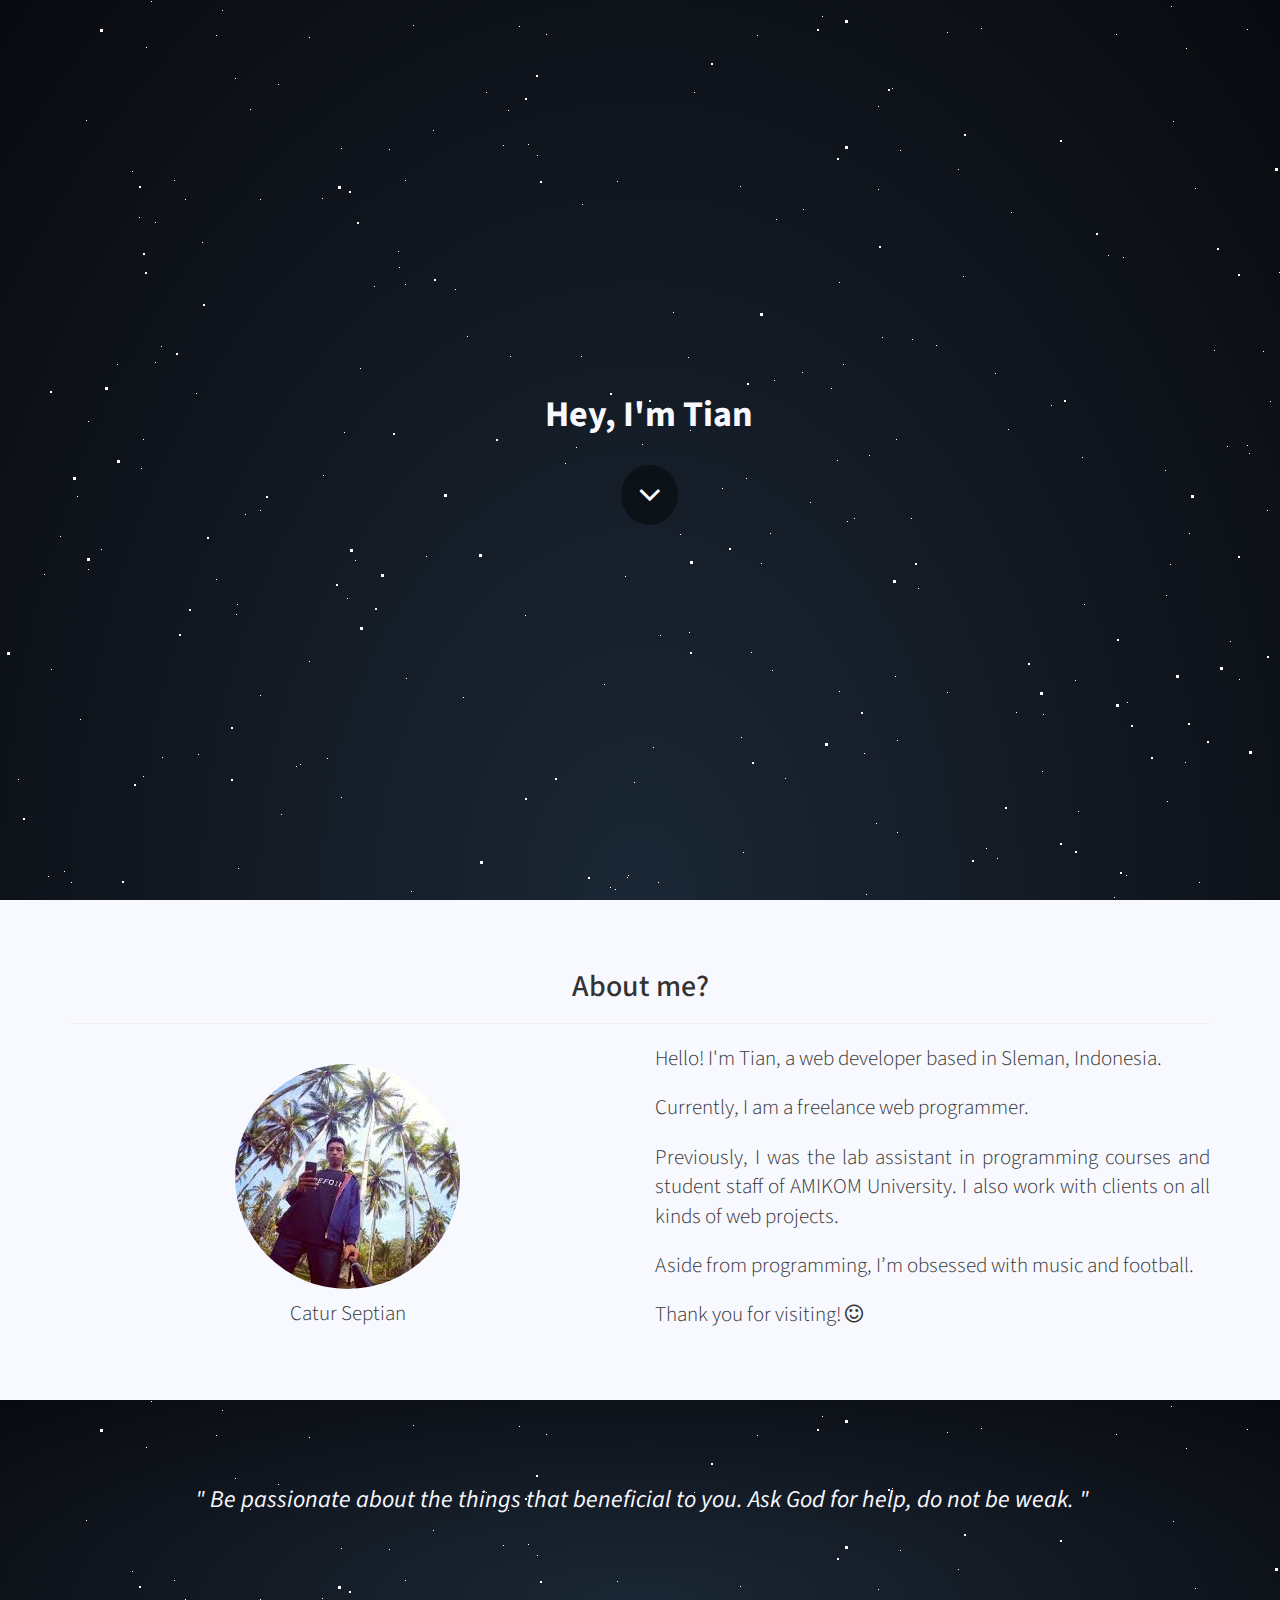
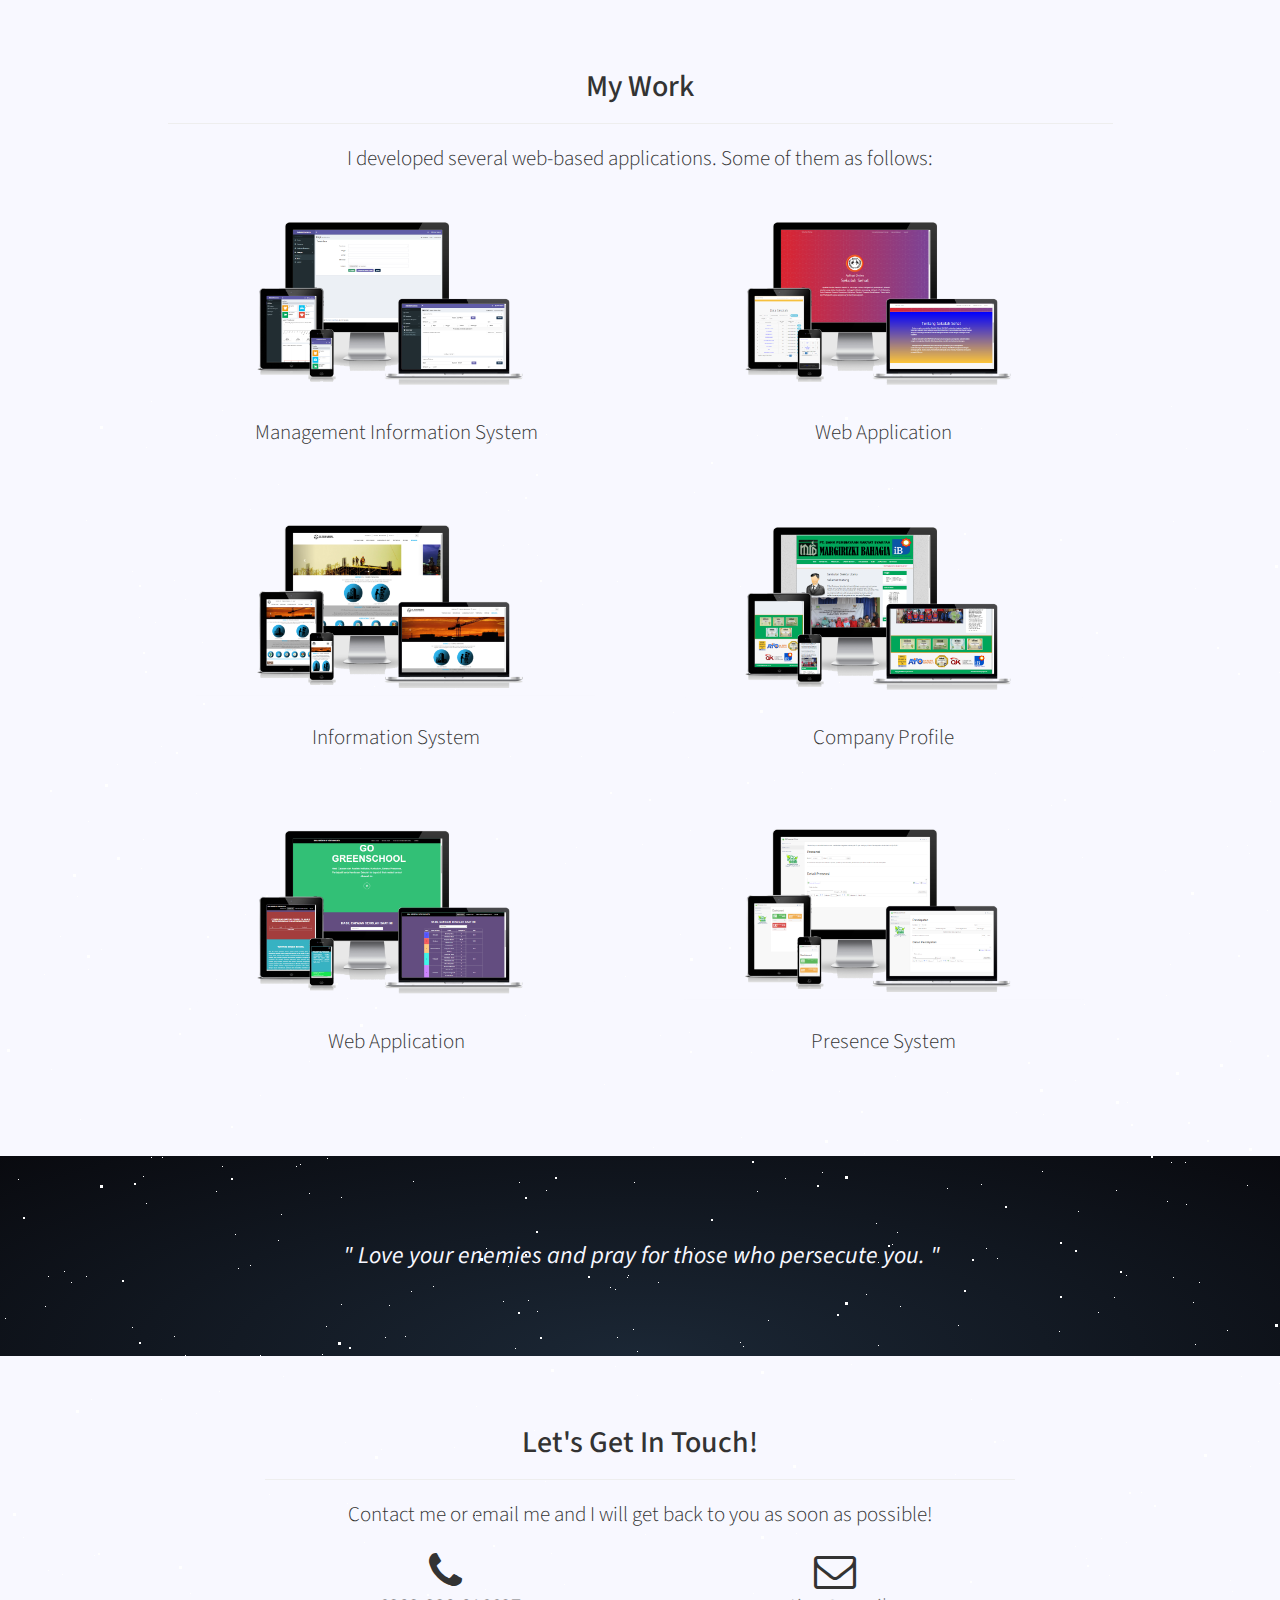
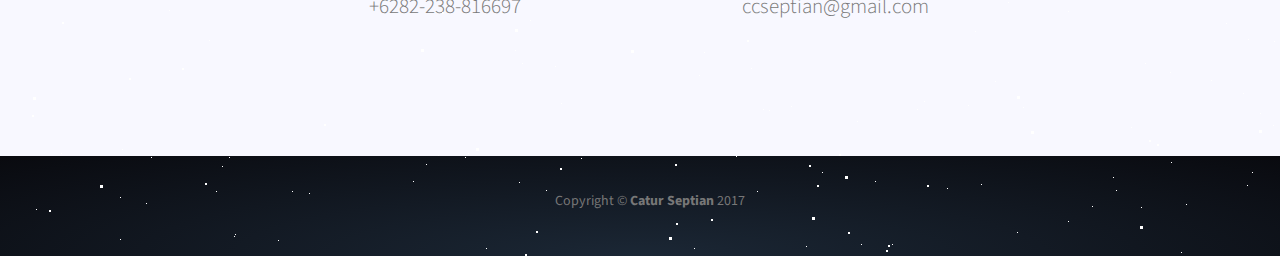
==== index.html @ cc441525 "add some style" ====
<!DOCTYPE html>
<html lang="en">
<head>
    <meta charset="utf-8">
    <meta http-equiv="X-UA-Compatible" content="IE=edge">
    <meta name="viewport" content="width=device-width, initial-scale=1">
    <meta name="description" content="Catur Septian Web Portfolio">
    <meta name="author" content="ccseptian@gmail.com">
    <title>Catur Septian</title>
    <link rel="shortcut icon" type="image/x-icon" href="favicon.ico">
    <!-- Bootstrap Core CSS -->
    <link href="css/bootstrap.min.css" rel="stylesheet">
    <!-- Custom CSS -->
    <link href="css/galaxy.css" rel="stylesheet">
    <link href="css/animate.css" rel="stylesheet">
    <link href="css/image.css" rel="stylesheet">
    <link href="css/portfolio.css" rel="stylesheet">
    <!-- Custom Fonts -->
    <link href="font-awesome/css/font-awesome.min.css" rel="stylesheet" type="text/css">
    <link href="https://fonts.googleapis.com/css?family=Source+Sans+Pro:300,400,700,300italic,400italic,700italic"
          rel="stylesheet" type="text/css">
    <!-- HTML5 Shim and Respond.js IE8 support of HTML5 elements and media queries -->
    <!-- WARNING: Respond.js doesn't work if you view the page via file:// -->
    <!--[if lt IE 9]>
    <script src="https://oss.maxcdn.com/libs/html5shiv/3.7.0/html5shiv.js"></script>
    <script src="https://oss.maxcdn.com/libs/respond.js/1.4.2/respond.min.js"></script>
    <![endif]-->
    <!-- add some styles -->
    <style>
        a:hover {
            color: ghostwhite;
            background-color: darkgray;
            padding: 0 6px;
            border-radius: 5px;
        }
    </style>
</head>
<body>
<!-- Navigation -->
<a id="menu-toggle" href="#" class="btn btn-dark btn-lg toggle"><i class="fa fa-bars"></i></a>
<nav id="sidebar-wrapper">
    <ul class="sidebar-nav">
        <a id="menu-close" href="#" class="btn btn-light btn-lg pull-right toggle"><i class="fa fa-times"></i></a>
        <li class="sidebar-brand">
            <a href="#top" onclick=$("#menu-close").click();>Catur Septian</a>
        </li>
        <li>
            <a href="#top" onclick=$("#menu-close").click();>Home</a>
        </li>
        <li>
            <a href="#about" onclick=$("#menu-close").click();>About</a>
        </li>
        <li>
            <a href="#portfolio" onclick=$("#menu-close").click();>Portfolio</a>
        </li>
        <li>
            <a href="#contact" onclick=$("#menu-close").click();>Contact</a>
        </li>
    </ul>
</nav>

<!-- Header -->
<header id="top" class="header spaces">
    <div class="stars1"></div>
    <div class="stars2"></div>
    <div class="stars3"></div>
    <div class="text-vertical-center animated slideInUp">
        <h1 class="animated pulse infinite"><strong>Hey, I'm Tian</strong></h1>
        <br>
        <a href="#about" class="btn btn-dark btn-lg btn-circle animated pulse infinite"><i
                class="fa fa-2x fa-angle-down"></i></a>
    </div>
</header>

<!-- About -->
<section id="about" class="about">
    <div class="container">
        <div class="row">
            <div class="col-lg-12 text-center">
                <h2>About me?</h2>
                <hr/>
            </div>
        </div>
        <div class="row">
            <div class="col-sm-6 text-center">
                <br>
                <img src="img/me.jpg" alt="me" class="img-circle img-responsive center-block">
                <h6 class="lead">Catur Septian</h6>
            </div>
            <div class="col-sm-6 text-justify">
                <p class="lead">Hello! I'm Tian, a web developer based in Sleman, Indonesia.</p>
                <p class="lead">
                    Currently, I am a freelance web programmer.
                </p>
                <p class="lead">
                    Previously, I was the lab assistant in programming courses and student staff of AMIKOM University.
                    I also work with clients on all kinds of web projects.
                </p>
                <p class="lead">
                    Aside from programming, I’m obsessed with music and football.
                </p>
                <p class="lead">
                    Thank you for visiting! <i class="fa fa-smile-o"></i>
                </p>
            </div>
        </div>
        <!-- /.row -->
    </div>
    <!-- /.container -->
</section>

<!-- Quote -->
<aside class="quote spaces">
    <div class="stars1"></div>
    <div class="stars2"></div>
    <div class="stars3"></div>
    <div class="text-vertical-center text-quote animated pulse infinite">
        <div class="container">
            <div class="row">
                <div class="col-md-12">
                    " Be passionate about the things that beneficial to you. Ask God for help, do not be weak. "
                </div>
            </div>
        </div>
    </div>
</aside>

<!-- Portfolio -->
<section id="portfolio" class="portfolio">
    <div class="container">
        <div class="row">
            <div class="col-lg-10 col-lg-offset-1 text-center">
                <h2>My Work</h2>
                <hr class="small">
                <p class="lead">I developed several web-based applications. Some of them as follows:</p>
                <div class="row">
                    <div class="col-sm-6 portfolio-item">
                        <a href="#portfolioModal" class="portfolio-link" data-toggle="modal"
                           data-title="Sistem Informasi Manajemen Angkutan Umum PT Kharisma Insan Mulia" data-image="sim.kharisma.png"
                           data-description="Sistem informasi manajemen data transaksi setoran sopir dan biaya operasional kendaraan pada perusahaan yang bergerak dalam bidang transportasi angkutan umum (angkot).">
                            <div class="caption">
                                <div class="caption-content">
                                    <i class="fa fa-search-plus fa-3x"></i>
                                </div>
                            </div>
                            <img src="img/sim.kharisma.png" class="img-responsive" alt="portfolio-1">
                        </a>
                        <p class="lead">Management Information System</p>
                    </div>
                    <div class="col-sm-6 portfolio-item">
                        <a href="#portfolioModal" class="portfolio-link" data-toggle="modal"
                           data-title="Web Aplikasi Sekolah Sehat" data-image="sekolahsehat.png"
                           data-description="Aplikasi Online Sekolah Sehat ini berfungsi untuk mengetahui pencapaian prestasi sekolah yang diukur berdasarkan berbagai indikator penunjang. Meliputi : Profil Sekolah, Data Kegiatan, Sarana Prasarana, Kebijakan Sekolah, Program Pembiasaan, Peran serta dan Partisipatif warga sekolah serta Kemitraan sekolah.">
                            <div class="caption">
                                <div class="caption-content">
                                    <i class="fa fa-search-plus fa-3x"></i>
                                </div>
                            </div>
                            <img src="img/sekolahsehat.png" class="img-responsive" alt="portfolio-2">
                        </a>
                        <p class="lead">Web Application</p>
                    </div>
                </div>
                <div class="row">
                    <div class="col-sm-6 portfolio-item">
                        <a href="#portfolioModal" class="portfolio-link" data-toggle="modal"
                           data-title="Sistem Informasi CV Tunas Harapan Magelang" data-image="tunasharapanmagelang.png"
                           data-description="Sistem informasi penjualan dan pengadaan barang serta proyek perusahaan">
                            <div class="caption">
                                <div class="caption-content">
                                    <i class="fa fa-search-plus fa-3x"></i>
                                </div>
                            </div>
                            <img src="img/tunasharapanmagelang.png" class="img-responsive" alt="portfolio-3">
                        </a>
                        <p class="lead">Information System</p>
                    </div>
                    <div class="col-sm-6 portfolio-item">
                        <a href="#portfolioModal" class="portfolio-link" data-toggle="modal"
                           data-title="Web Profil PT Bank Pembiayaan Rakyat Syariah Margirizki Bahagia" data-image="margirizki.png"
                           data-description="Website profil perusahaan bank">
                            <div class="caption">
                                <div class="caption-content">
                                    <i class="fa fa-search-plus fa-3x"></i>
                                </div>
                            </div>
                            <img src="img/margirizki.png" class="img-responsive" alt="portfolio-4">
                        </a>
                        <p class="lead">Company Profile</p>
                    </div>
                </div>
                <div class="row">
                    <div class="col-sm-6 portfolio-item">
                        <a href="#portfolioModal" class="portfolio-link" data-toggle="modal"
                           data-title="Aplikasi Go Green School" data-image="gogreenschool.png"
                           data-description="Aplikasi Go Green School berfungsi untuk mengetahui pencapaian prestasi sekolah yang diukur berdasarkan berbagai indikator penunjang berkaitan tentang sekolah adiwiyata. Meliputi : Profil Sekolah, Data Kegiatan, Sarana Prasarana, Kebijakan Sekolah, Program Pembiasaan, Peran serta dan Partisipatif warga sekolah serta Kemitraan sekolah.">
                            <div class="caption">
                                <div class="caption-content">
                                    <i class="fa fa-search-plus fa-3x"></i>
                                </div>
                            </div>
                            <img src="img/gogreenschool.png" class="img-responsive" alt="portfolio-3">
                        </a>
                        <p class="lead">Web Application</p>
                    </div>
                    <div class="col-sm-6 portfolio-item">
                        <a href="#portfolioModal" class="portfolio-link" data-toggle="modal"
                           data-title="Sistem Presensi" data-image="presensi.png"
                           data-description="">
                            <div class="caption">
                                <div class="caption-content">
                                    <i class="fa fa-search-plus fa-3x"></i>
                                </div>
                            </div>
                            <img src="img/presensi.png" class="img-responsive" alt="portfolio-4">
                        </a>
                        <p class="lead">Presence System</p>
                    </div>
                </div>
                <!-- /.row (nested) -->
            </div>
            <!-- /.col-lg-10 -->
        </div>
        <!-- /.row -->
    </div>
    <!-- /.container -->
</section>

<!-- Quote -->
<aside class="quote spaces">
    <div class="stars1"></div>
    <div class="stars2"></div>
    <div class="stars3"></div>
    <div class="text-vertical-center text-quote animated pulse infinite">
        <div class="container">
            <div class="row">
                <div class="col-md-12">
                    " Love your enemies and pray for those who persecute you. "
                </div>
            </div>
        </div>
    </div>
</aside>

<!-- Contact -->
<section id="contact" class="contact">
    <div class="container">
        <div class="row">
            <div class="col-lg-8 col-lg-offset-2 text-center">
                <h2 class="section-heading">Let's Get In Touch!</h2>
                <hr class="primary">
                <p class="lead">Contact me or email me and I will get back to you as soon as possible!</p>
            </div>
            <div class="col-lg-4 col-lg-offset-2 text-center">
                <i class="fa fa-phone fa-3x sr-contact"></i>
                <p class="lead text-muted">+6282-238-816697</p>
            </div>
            <div class="col-lg-4 text-center">
                <i class="fa fa-envelope-o fa-3x sr-contact"></i>
                <p class="lead"><a href="mailto:ccseptian@gmail.com" style="text-decoration: none;" class="text-muted">ccseptian@gmail.com</a>
                </p>
            </div>
        </div>
    </div>
</section>

<!-- Footer -->
<footer class="footer spaces">
    <div class="stars1"></div>
    <div class="stars2"></div>
    <div class="stars3"></div>
    <div class="text-vertical-center text-muted">
        <p>Copyright &copy; <b>Catur Septian</b> 2017</p>
    </div>
    <a id="to-top" href="#top" class="btn btn-dark btn-lg"><i class="fa fa-chevron-up fa-fw fa-1x"></i></a>
</footer>

<div class="portfolio-modal modal fade" id="portfolioModal" tabindex="-1" role="dialog" aria-hidden="true">
    <div class="modal-content">
        <div class="close-modal" data-dismiss="modal">
            <div class="lr">
                <div class="rl">
                </div>
            </div>
        </div>
        <div class="container">
            <div class="row">
                <div class="col-lg-8 col-lg-offset-2">
                    <div class="modal-body">
                        <h2 id="project-title"></h2>
                        <hr class="star-primary">
                        <img id="project-image" src="img/bg.jpg" class="img-responsive img-centered center-block"
                             alt="image">
                        <p id="project-description" class="text-justify"></p>
                        <button type="button" class="btn btn-default" data-dismiss="modal"><i class="fa fa-times"></i>
                            Close
                        </button>
                    </div>
                </div>
            </div>
        </div>
    </div>
</div>

<div class="hidden"><iframe src="https://www.youtube.com/embed/oJrsCNh5sIk?autoplay=1&amp;loop=1&amp;playlist=oJrsCNh5sIk" class="hidden"></iframe></div>

<!-- jQuery -->
<script src="js/jquery.js"></script>

<!-- Bootstrap Core JavaScript -->
<script src="js/bootstrap.min.js"></script>

<!-- Custom Theme JavaScript -->
<script>
    $('#portfolioModal').on('show.bs.modal', function (event) {
        var button = $(event.relatedTarget);
        var title = button.data('title');
        var image = button.data('image');
        var description = button.data('description');
        var modal = $(this);
        modal.find('#project-title').text(title);
        modal.find('#project-image').attr('src', 'img/' + image);
        modal.find('#project-description').text(description);
    });
    // Closes the sidebar menu
    $("#menu-close").click(function (e) {
        e.preventDefault();
        $("#sidebar-wrapper").toggleClass("active");
    });
    // Opens the sidebar menu
    $("#menu-toggle").click(function (e) {
        e.preventDefault();
        $("#sidebar-wrapper").toggleClass("active");
    });
    // Scrolls to the selected menu item on the page
    $(function () {
        $('a[href*=#]:not([href=#],[data-toggle],[data-target],[data-slide])').click(function () {
            if (location.pathname.replace(/^\//, '') == this.pathname.replace(/^\//, '') || location.hostname == this.hostname) {
                var target = $(this.hash);
                target = target.length ? target : $('[name=' + this.hash.slice(1) + ']');
                if (target.length) {
                    $('html,body').animate({
                        scrollTop: target.offset().top
                    }, 1000);
                    return false;
                }
            }
        });
    });
    //#to-top button appears after scrolling
    var fixed = false;
    $(document).scroll(function () {
        if ($(this).scrollTop() > 250) {
            if (!fixed) {
                fixed = true;
                // $('#to-top').css({position:'fixed', display:'block'});
                $('#to-top').show("slow", function () {
                    $('#to-top').css({
                        position: 'fixed',
                        display: 'block'
                    });
                });
            }
        } else {
            if (fixed) {
                fixed = false;
                $('#to-top').hide("slow", function () {
                    $('#to-top').css({
                        display: 'none'
                    });
                });
            }
        }
    });
    // Disable Google Maps scrolling
    // See http://stackoverflow.com/a/25904582/1607849
    // Disable scroll zooming and bind back the click event
    var onMapMouseleaveHandler = function (event) {
        var that = $(this);
        that.on('click', onMapClickHandler);
        that.off('mouseleave', onMapMouseleaveHandler);
        that.find('iframe').css("pointer-events", "none");
    }
    var onMapClickHandler = function (event) {
        var that = $(this);
        // Disable the click handler until the user leaves the map area
        that.off('click', onMapClickHandler);
        // Enable scrolling zoom
        that.find('iframe').css("pointer-events", "auto");
        // Handle the mouse leave event
        that.on('mouseleave', onMapMouseleaveHandler);
    }
    // Enable map zooming with mouse scroll when the user clicks the map
    $('.map').on('click', onMapClickHandler);
</script>
<script>
    $(function () {
        $('#menu-toggle').hide();
        $(window).scroll(function () {
            if ($(this).scrollTop() < 250) {
                $('#menu-toggle').hide("slow");
            } else {
                $('#menu-toggle').show("slow");
            }
        });
    });
</script>
</body>
</html>
---- css/galaxy.css ----
.spaces {
    height: 100%;
    color: ghostwhite;
    background: radial-gradient(ellipse at bottom, #1b2735 0%, #090a0f 100%);
    overflow: hidden;
}

.stars1 {
    width: 1px;
    height: 1px;
    background: transparent;
    box-shadow: 1185px 762px #FFF, 861px 1444px #FFF, 36px 1409px #FFF, 161px 999px #FFF, 851px 964px #FFF, 1309px 711px #FFF, 1804px 273px #FFF, 1392px 1847px #FFF, 1654px 996px #FFF, 1951px 1923px #FFF, 1780px 1745px #FFF, 1718px 806px #FFF, 1204px 1895px #FFF, 1368px 37px #FFF, 1996px 591px #FFF, 702px 1114px #FFF, 5px 918px #FFF, 1256px 1903px #FFF, 193px 1546px #FFF, 1084px 604px #FFF, 936px 345px #FFF, 1713px 183px #FFF, 1230px 641px #FFF, 162px 757px #FFF, 1528px 609px #FFF, 534px 1030px #FFF, 1968px 1869px #FFF, 739px 1619px #FFF, 1365px 959px #FFF, 562px 1912px #FFF, 1546px 1594px #FFF, 1016px 712px #FFF, 400px 1599px #FFF, 1812px 833px #FFF, 822px 16px #FFF, 1263px 351px #FFF, 545px 1081px #FFF, 1126px 875px #FFF, 1752px 1106px #FFF, 1075px 680px #FFF, 322px 198px #FFF, 1622px 880px #FFF, 604px 684px #FFF, 1676px 6px #FFF, 1718px 429px #FFF, 345px 1042px #FFF, 536px 1907px #FFF, 452px 1651px #FFF, 955px 1074px #FFF, 1671px 126px #FFF, 1043px 714px #FFF, 1988px 1804px #FFF, 685px 1963px #FFF, 1982px 811px #FFF, 1537px 1609px #FFF, 1486px 502px #FFF, 245px 514px #FFF, 1260px 1606px #FFF, 1018px 1684px #FFF, 1813px 357px #FFF, 1734px 1143px #FFF, 62px 1174px #FFF, 209px 1240px #FFF, 1230px 1180px #FFF, 947px 692px #FFF, 77px 496px #FFF, 406px 1726px #FFF, 1413px 800px #FFF, 1241px 976px #FFF, 627px 877px #FFF, 1612px 1568px #FFF, 1810px 442px #FFF, 751px 1268px #FFF, 58px 1625px #FFF, 1554px 1452px #FFF, 1649px 316px #FFF, 196px 393px #FFF, 845px 1657px #FFF, 14px 1778px #FFF, 99px 1521px #FFF, 250px 109px #FFF, 117px 364px #FFF, 917px 1309px #FFF, 1227px 930px #FFF, 51px 669px #FFF, 1972px 1883px #FFF, 772px 670px #FFF, 875px 1381px #FFF, 1092px 1406px #FFF, 1607px 1704px #FFF, 744px 1777px #FFF, 634px 782px #FFF, 1249px 453px #FFF, 1461px 1163px #FFF, 198px 754px #FFF, 1937px 458px #FFF, 724px 1597px #FFF, 924px 1301px #FFF, 1812px 140px #FFF, 374px 286px #FFF, 1170px 1272px #FFF, 433px 130px #FFF, 581px 1358px #FFF, 1996px 1705px #FFF, 519px 26px #FFF, 1317px 1150px #FFF, 1944px 1698px #FFF, 721px 1763px #FFF, 1141px 1092px #FFF, 576px 447px #FFF, 761px 563px #FFF, 437px 1463px #FFF, 866px 894px #FFF, 1732px 1641px #FFF, 610px 887px #FFF, 1430px 791px #FFF, 510px 356px #FFF, 1570px 749px #FFF, 1086px 1704px #FFF, 1774px 1285px #FFF, 1232px 1191px #FFF, 1271px 1651px #FFF, 1921px 1837px #FFF, 1116px 34px #FFF, 48px 876px #FFF, 281px 814px #FFF, 466px 1986px #FFF, 1101px 1138px #FFF, 146px 47px #FFF, 481px 1763px #FFF, 897px 740px #FFF, 1522px 1811px #FFF, 703px 1881px #FFF, 1902px 192px #FFF, 518px 1768px #FFF, 1390px 1777px #FFF, 188px 1614px #FFF, 260px 510px #FFF, 1883px 738px #FFF, 971px 999px #FFF, 1247px 445px #FFF, 690px 1825px #FFF, 688px 357px #FFF, 1114px 897px #FFF, 1309px 1469px #FFF, 1577px 151px #FFF, 1834px 1760px #FFF, 776px 219px #FFF, 1499px 1126px #FFF, 344px 432px #FFF, 445px 1535px #FFF, 1367px 1911px #FFF, 803px 209px #FFF, 1751px 303px #FFF, 897px 832px #FFF, 1340px 1036px #FFF, 555px 1266px #FFF, 463px 697px #FFF, 64px 871px #FFF, 1211px 1280px #FFF, 52px 1873px #FFF, 237px 604px #FFF, 627px 1112px #FFF, 357px 1597px #FFF, 1332px 75px #FFF, 939px 1836px #FFF, 1152px 1831px #FFF, 1361px 1219px #FFF, 364px 1124px #FFF, 689px 632px #FFF, 802px 372px #FFF, 485px 1189px #FFF, 1763px 1831px #FFF, 1068px 1421px #FFF, 568px 1598px #FFF, 584px 1745px #FFF, 741px 737px #FFF, 1882px 770px #FFF, 1558px 1252px #FFF, 164px 1835px #FFF, 515px 1250px #FFF, 583px 1902px #FFF, 1889px 989px #FFF, 968px 1305px #FFF, 975px 1231px #FFF, 13px 1531px #FFF, 1075px 1146px #FFF, 45px 906px #FFF, 1803px 1524px #FFF, 546px 34px #FFF, 1955px 260px #FFF, 740px 186px #FFF, 561px 1303px #FFF, 283px 976px #FFF, 1056px 1649px #FFF, 1901px 1197px #FFF, 86px 120px #FFF, 1804px 1407px #FFF, 169px 1210px #FFF, 1260px 1313px #FFF, 202px 242px #FFF, 1312px 771px #FFF, 234px 1436px #FFF, 1869px 659px #FFF, 1810px 991px #FFF, 503px 145px #FFF, 876px 823px #FFF, 864px 753px #FFF, 1974px 1014px #FFF, 528px 144px #FFF, 699px 1275px #FFF, 1838px 786px #FFF, 1267px 510px #FFF, 769px 1310px #FFF, 465px 1731px #FFF, 1767px 47px #FFF, 59px 1751px #FFF, 1300px 354px #FFF, 1907px 1868px #FFF, 1239px 679px #FFF, 244px 1901px #FFF, 1431px 165px #FFF, 891px 1113px #FFF, 1273px 1325px #FFF, 1696px 196px #FFF, 799px 1913px #FFF, 1286px 1405px #FFF, 918px 1859px #FFF, 229px 1357px #FFF, 364px 1142px #FFF, 1774px 365px #FFF, 1364px 1679px #FFF, 1542px 865px #FFF, 508px 110px #FFF, 1023px 1307px #FFF, 486px 1731px #FFF, 1533px 1829px #FFF, 1718px 446px #FFF, 1889px 1105px #FFF, 1595px 1969px #FFF, 1206px 1874px #FFF, 754px 1927px #FFF, 1727px 480px #FFF, 1404px 908px #FFF, 1572px 4px #FFF, 1367px 1961px #FFF, 580px 1905px #FFF, 326px 926px #FFF, 831px 388px #FFF, 1411px 115px #FFF, 323px 475px #FFF, 468px 1353px #FFF, 1186px 48px #FFF, 300px 764px #FFF, 1340px 1142px #FFF, 1963px 1514px #FFF, 1740px 1695px #FFF, 1701px 842px #FFF, 1145px 1263px #FFF, 373px 1484px #FFF, 839px 691px #FFF, 104px 1908px #FFF, 522px 1263px #FFF, 1290px 1656px #FFF, 1381px 131px #FFF, 155px 362px #FFF, 847px 521px #FFF, 1134px 958px #FFF, 1969px 136px #FFF, 258px 1742px #FFF, 222px 10px #FFF, 1488px 630px #FFF, 155px 1508px #FFF, 122px 1349px #FFF, 438px 1355px #FFF, 1502px 292px #FFF, 515px 948px #FFF, 1004px 1516px #FFF, 1946px 806px #FFF, 375px 1677px #FFF, 898px 1690px #FFF, 1443px 71px #FFF, 1438px 1749px #FFF, 1490px 1988px #FFF, 1306px 1669px #FFF, 1531px 78px #FFF, 1109px 1175px #FFF, 1801px 655px #FFF, 1915px 1097px #FFF, 1170px 564px #FFF, 1357px 1626px #FFF, 745px 1492px #FFF, 1493px 1440px #FFF, 1779px 595px #FFF, 1127px 702px #FFF, 1258px 1041px #FFF, 791px 1306px #FFF, 564px 1184px #FFF, 694px 92px #FFF, 1429px 1346px #FFF, 1883px 165px #FFF, 1098px 912px #FFF, 525px 615px #FFF, 1166px 595px #FFF, 88px 569px #FFF, 1149px 1998px #FFF, 405px 180px #FFF, 986px 848px #FFF, 1008px 429px #FFF, 912px 339px #FFF, 1082px 457px #FFF, 1415px 948px #FFF, 269px 1094px #FFF, 1305px 1825px #FFF, 1660px 692px #FFF, 60px 536px #FFF, 1181px 1452px #FFF, 1862px 410px #FFF, 658px 882px #FFF, 455px 289px #FFF, 1573px 433px #FFF, 1720px 1450px #FFF, 486px 92px #FFF, 1351px 131px #FFF, 743px 946px #FFF, 120px 1439px #FFF, 637px 951px #FFF, 1798px 899px #FFF, 774px 380px #FFF, 91px 999px #FFF, 1923px 153px #FFF, 1680px 334px #FFF, 1680px 570px #FFF, 475px 1115px #FFF, 652px 1951px #FFF, 389px 149px #FFF, 581px 356px #FFF, 149px 1576px #FFF, 1000px 1548px #FFF, 1813px 1804px #FFF, 615px 966px #FFF, 1571px 835px #FFF, 1907px 1208px #FFF, 120px 1397px #FFF, 1332px 1186px #FFF, 1125px 1743px #FFF, 46px 1628px #FFF, 44px 574px #FFF, 61px 1353px #FFF, 467px 336px #FFF, 686px 1711px #FFF, 143px 439px #FFF, 746px 478px #FFF, 381px 1049px #FFF, 1591px 1305px #FFF, 981px 28px #FFF, 411px 891px #FFF, 1918px 522px #FFF, 1655px 699px #FFF, 543px 1765px #FFF, 1342px 698px #FFF, 997px 858px #FFF, 1695px 1315px #FFF, 236px 614px #FFF, 426px 556px #FFF, 1582px 900px #FFF, 995px 1281px #FFF, 958px 169px #FFF, 854px 518px #FFF, 959px 1764px #FFF, 645px 1134px #FFF, 311px 1588px #FFF, 1759px 974px #FFF, 309px 661px #FFF, 423px 1828px #FFF, 582px 204px #FFF, 1614px 116px #FFF, 927px 1123px #FFF, 88px 421px #FFF, 1809px 1435px #FFF, 1905px 168px #FFF, 1625px 364px #FFF, 623px 1838px #FFF, 1790px 1956px #FFF, 1850px 507px #FFF, 1195px 188px #FFF, 1368px 804px #FFF, 1903px 408px #FFF, 1964px 745px #FFF, 139px 217px #FFF, 1860px 1651px #FFF, 1617px 529px #FFF, 1437px 1664px #FFF, 633px 929px #FFF, 932px 1785px #FFF, 894px 1896px #FFF, 1068px 1211px #FFF, 584px 1890px #FFF, 1247px 1564px #FFF, 1089px 1947px #FFF, 1435px 1241px #FFF, 857px 1321px #FFF, 132px 171px #FFF, 238px 868px #FFF, 1141px 1407px #FFF, 1620px 1957px #FFF, 196px 1013px #FFF, 345px 1867px #FFF, 152px 1563px #FFF, 465px 1357px #FFF, 625px 576px #FFF, 869px 455px #FFF, 628px 875px #FFF, 557px 1989px #FFF, 895px 676px #FFF, 1292px 602px #FFF, 1530px 632px #FFF, 1769px 1513px #FFF, 1226px 1223px #FFF, 1973px 1446px #FFF, 1073px 1552px #FFF, 1270px 401px #FFF, 1824px 1274px #FFF, 278px 84px #FFF, 1895px 1076px #FFF, 770px 533px #FFF, 835px 1904px #FFF, 1008px 1202px #FFF, 1426px 746px #FFF, 1708px 1397px #FFF, 1636px 70px #FFF, 565px 463px #FFF, 309px 37px #FFF, 896px 439px #FFF, 398px 251px #FFF, 1616px 811px #FFF, 1826px 184px #FFF, 1902px 1148px #FFF, 704px 1252px #FFF, 1675px 1756px #FFF, 219px 991px #FFF, 341px 148px #FFF, 1376px 360px #FFF, 1270px 1967px #FFF, 1283px 1736px #FFF, 61px 1603px #FFF, 1227px 446px #FFF, 185px 199px #FFF, 1120px 1673px #FFF, 530px 1220px #FFF, 1980px 820px #FFF, 1926px 1414px #FFF, 1167px 801px #FFF, 1899px 1953px #FFF, 1369px 901px #FFF, 235px 1504px #FFF, 834px 1927px #FFF, 1433px 1046px #FFF, 742px 1841px #FFF, 963px 276px #FFF, 1011px 212px #FFF, 1269px 1568px #FFF, 1155px 1695px #FFF, 1214px 350px #FFF, 1781px 422px #FFF, 1716px 107px #FFF, 1164px 1559px #FFF, 161px 346px #FFF, 1901px 793px #FFF, 878px 106px #FFF, 1165px 470px #FFF, 283px 1509px #FFF, 1965px 277px #FFF, 1419px 1607px #FFF, 1988px 1617px #FFF, 1359px 1853px #FFF, 660px 635px #FFF, 174px 180px #FFF, 1435px 1329px #FFF, 1741px 1484px #FFF, 837px 460px #FFF, 690px 430px #FFF, 246px 1673px #FFF, 1418px 145px #FFF, 1416px 1642px #FFF, 1126px 1142px #FFF, 1051px 405px #FFF, 1740px 1790px #FFF, 1274px 1241px #FFF, 892px 88px #FFF, 1171px 6px #FFF, 1782px 1845px #FFF, 1572px 1023px #FFF, 296px 766px #FFF, 1173px 121px #FFF, 347px 1103px #FFF, 736px 1356px #FFF, 1199px 882px #FFF, 1517px 1259px #FFF, 48px 1170px #FFF, 1280px 1194px #FFF, 454px 1047px #FFF, 18px 779px #FFF, 995px 373px #FFF, 464px 1833px #FFF, 1207px 1926px #FFF, 918px 588px #FFF, 101px 549px #FFF, 1552px 200px #FFF, 1221px 1460px #FFF, 143px 776px #FFF, 882px 337px #FFF, 1337px 1528px #FFF, 673px 312px #FFF, 299px 1855px #FFF, 155px 222px #FFF, 489px 1546px #FFF, 1838px 441px #FFF, 1807px 1120px #FFF, 878px 189px #FFF, 1193px 902px #FFF, 1436px 731px #FFF, 806px 1446px #FFF, 1703px 1123px #FFF, 753px 1193px #FFF, 1335px 1146px #FFF, 1496px 1569px #FFF, 1003px 1040px #FFF, 931px 1846px #FFF, 1491px 1434px #FFF, 1189px 533px #FFF, 602px 1611px #FFF, 1369px 902px #FFF, 680px 534px #FFF, 1462px 1594px #FFF, 1930px 1662px #FFF, 274px 1826px #FFF, 1250px 1066px #FFF, 1108px 255px #FFF, 399px 267px #FFF, 1335px 115px #FFF, 71px 882px #FFF, 1158px 1513px #FFF, 1991px 1885px #FFF, 1365px 1259px #FFF, 763px 1309px #FFF, 1883px 1441px #FFF, 355px 560px #FFF, 433px 1626px #FFF, 1521px 1508px #FFF, 879px 1873px #FFF, 1615px 1682px #FFF, 1380px 759px #FFF, 1348px 1211px #FFF, 1636px 1644px #FFF, 1640px 1293px #FFF, 1422px 83px #FFF, 357px 1977px #FFF, 27px 1541px #FFF, 1834px 777px #FFF, 1658px 1785px #FFF, 1086px 1158px #FFF, 151px 1px #FFF, 603px 1649px #FFF, 1841px 599px #FFF, 1901px 1778px #FFF, 1739px 1351px #FFF, 1061px 1530px #FFF, 785px 778px #FFF, 782px 1964px #FFF, 1537px 658px #FFF, 551px 1153px #FFF, 476px 1672px #FFF, 843px 364px #FFF, 341px 797px #FFF, 1989px 980px #FFF, 922px 1952px #FFF, 1795px 1301px #FFF, 141px 1872px #FFF, 1612px 565px #FFF, 768px 920px #FFF, 405px 284px #FFF, 476px 1006px #FFF, 260px 695px #FFF, 722px 488px #FFF, 1279px 983px #FFF, 1868px 391px #FFF, 1986px 1331px #FFF, 1810px 1580px #FFF, 653px 747px #FFF, 1247px 29px #FFF, 1575px 623px #FFF, 1285px 120px #FFF, 287px 1968px #FFF, 1191px 1836px #FFF, 743px 852px #FFF, 23px 1137px #FFF, 911px 518px #FFF, 1556px 1915px #FFF, 1913px 1789px #FFF, 1017px 1432px #FFF, 617px 181px #FFF, 1907px 375px #FFF, 1101px 1547px #FFF, 327px 758px #FFF, 1706px 1766px #FFF, 208px 1959px #FFF, 582px 1355px #FFF, 900px 150px #FFF, 1968px 181px #FFF, 1735px 1208px #FFF, 141px 468px #FFF, 1314px 332px #FFF, 816px 1666px #FFF, 1422px 56px #FFF, 1534px 747px #FFF, 235px 78px #FFF, 1744px 954px #FFF, 1532px 769px #FFF, 537px 155px #FFF, 1584px 1018px #FFF, 360px 368px #FFF, 1777px 674px #FFF, 751px 652px #FFF, 1342px 327px #FFF, 1113px 1377px #FFF, 745px 1465px #FFF, 1078px 811px #FFF, 1551px 1242px #FFF, 1243px 1293px #FFF, 757px 35px #FFF, 190px 1193px #FFF, 1252px 1372px #FFF, 1480px 1933px #FFF, 80px 719px #FFF, 1082px 1806px #FFF, 413px 25px #FFF, 94px 1155px #FFF, 1476px 1367px #FFF, 1386px 1899px #FFF, 947px 32px #FFF, 615px 889px #FFF, 1730px 1724px #FFF, 1895px 94px #FFF, 1059px 931px #FFF, 1832px 1067px #FFF, 1913px 1845px #FFF, 1705px 1124px #FFF, 1635px 1961px #FFF, 796px 1133px #FFF, 216px 579px #FFF, 1821px 265px #FFF, 1279px 272px #FFF, 1376px 732px #FFF, 1248px 1239px #FFF, 1450px 1676px #FFF, 1739px 157px #FFF, 292px 1391px #FFF, 1643px 232px #FFF, 1668px 1698px #FFF, 1524px 1094px #FFF, 1434px 787px #FFF, 1364px 957px #FFF, 595px 1814px #FFF, 1588px 1340px #FFF, 1439px 1737px #FFF, 1943px 728px #FFF, 1911px 416px #FFF, 1346px 1402px #FFF, 1407px 510px #FFF, 1650px 971px #FFF, 426px 1364px #FFF, 1347px 861px #FFF, 385px 937px #FFF, 1871px 548px #FFF, 406px 678px #FFF, 1489px 739px #FFF, 688px 1932px #FFF, 1086px 1766px #FFF, 177px 1554px #FFF, 1520px 1777px #FFF, 1826px 1194px #FFF, 637px 995px #FFF, 1131px 1327px #FFF, 260px 199px #FFF, 1948px 255px #FFF, 531px 1980px #FFF, 810px 502px #FFF, 1170px 1559px #FFF, 1599px 1376px #FFF, 642px 444px #FFF, 216px 35px #FFF, 347px 598px #FFF, 1042px 771px #FFF, 839px 282px #FFF, 1123px 257px #FFF, 1421px 521px #FFF, 267px 1949px #FFF, 1036px 1467px #FFF, 858px 1494px #FFF;
    animation: animStar 50s linear infinite;
}

.stars1:after {
    content: " ";
    position: absolute;
    top: 2000px;
    width: 1px;
    height: 1px;
    background: transparent;
    box-shadow: 1185px 762px #FFF, 861px 1444px #FFF, 36px 1409px #FFF, 161px 999px #FFF, 851px 964px #FFF, 1309px 711px #FFF, 1804px 273px #FFF, 1392px 1847px #FFF, 1654px 996px #FFF, 1951px 1923px #FFF, 1780px 1745px #FFF, 1718px 806px #FFF, 1204px 1895px #FFF, 1368px 37px #FFF, 1996px 591px #FFF, 702px 1114px #FFF, 5px 918px #FFF, 1256px 1903px #FFF, 193px 1546px #FFF, 1084px 604px #FFF, 936px 345px #FFF, 1713px 183px #FFF, 1230px 641px #FFF, 162px 757px #FFF, 1528px 609px #FFF, 534px 1030px #FFF, 1968px 1869px #FFF, 739px 1619px #FFF, 1365px 959px #FFF, 562px 1912px #FFF, 1546px 1594px #FFF, 1016px 712px #FFF, 400px 1599px #FFF, 1812px 833px #FFF, 822px 16px #FFF, 1263px 351px #FFF, 545px 1081px #FFF, 1126px 875px #FFF, 1752px 1106px #FFF, 1075px 680px #FFF, 322px 198px #FFF, 1622px 880px #FFF, 604px 684px #FFF, 1676px 6px #FFF, 1718px 429px #FFF, 345px 1042px #FFF, 536px 1907px #FFF, 452px 1651px #FFF, 955px 1074px #FFF, 1671px 126px #FFF, 1043px 714px #FFF, 1988px 1804px #FFF, 685px 1963px #FFF, 1982px 811px #FFF, 1537px 1609px #FFF, 1486px 502px #FFF, 245px 514px #FFF, 1260px 1606px #FFF, 1018px 1684px #FFF, 1813px 357px #FFF, 1734px 1143px #FFF, 62px 1174px #FFF, 209px 1240px #FFF, 1230px 1180px #FFF, 947px 692px #FFF, 77px 496px #FFF, 406px 1726px #FFF, 1413px 800px #FFF, 1241px 976px #FFF, 627px 877px #FFF, 1612px 1568px #FFF, 1810px 442px #FFF, 751px 1268px #FFF, 58px 1625px #FFF, 1554px 1452px #FFF, 1649px 316px #FFF, 196px 393px #FFF, 845px 1657px #FFF, 14px 1778px #FFF, 99px 1521px #FFF, 250px 109px #FFF, 117px 364px #FFF, 917px 1309px #FFF, 1227px 930px #FFF, 51px 669px #FFF, 1972px 1883px #FFF, 772px 670px #FFF, 875px 1381px #FFF, 1092px 1406px #FFF, 1607px 1704px #FFF, 744px 1777px #FFF, 634px 782px #FFF, 1249px 453px #FFF, 1461px 1163px #FFF, 198px 754px #FFF, 1937px 458px #FFF, 724px 1597px #FFF, 924px 1301px #FFF, 1812px 140px #FFF, 374px 286px #FFF, 1170px 1272px #FFF, 433px 130px #FFF, 581px 1358px #FFF, 1996px 1705px #FFF, 519px 26px #FFF, 1317px 1150px #FFF, 1944px 1698px #FFF, 721px 1763px #FFF, 1141px 1092px #FFF, 576px 447px #FFF, 761px 563px #FFF, 437px 1463px #FFF, 866px 894px #FFF, 1732px 1641px #FFF, 610px 887px #FFF, 1430px 791px #FFF, 510px 356px #FFF, 1570px 749px #FFF, 1086px 1704px #FFF, 1774px 1285px #FFF, 1232px 1191px #FFF, 1271px 1651px #FFF, 1921px 1837px #FFF, 1116px 34px #FFF, 48px 876px #FFF, 281px 814px #FFF, 466px 1986px #FFF, 1101px 1138px #FFF, 146px 47px #FFF, 481px 1763px #FFF, 897px 740px #FFF, 1522px 1811px #FFF, 703px 1881px #FFF, 1902px 192px #FFF, 518px 1768px #FFF, 1390px 1777px #FFF, 188px 1614px #FFF, 260px 510px #FFF, 1883px 738px #FFF, 971px 999px #FFF, 1247px 445px #FFF, 690px 1825px #FFF, 688px 357px #FFF, 1114px 897px #FFF, 1309px 1469px #FFF, 1577px 151px #FFF, 1834px 1760px #FFF, 776px 219px #FFF, 1499px 1126px #FFF, 344px 432px #FFF, 445px 1535px #FFF, 1367px 1911px #FFF, 803px 209px #FFF, 1751px 303px #FFF, 897px 832px #FFF, 1340px 1036px #FFF, 555px 1266px #FFF, 463px 697px #FFF, 64px 871px #FFF, 1211px 1280px #FFF, 52px 1873px #FFF, 237px 604px #FFF, 627px 1112px #FFF, 357px 1597px #FFF, 1332px 75px #FFF, 939px 1836px #FFF, 1152px 1831px #FFF, 1361px 1219px #FFF, 364px 1124px #FFF, 689px 632px #FFF, 802px 372px #FFF, 485px 1189px #FFF, 1763px 1831px #FFF, 1068px 1421px #FFF, 568px 1598px #FFF, 584px 1745px #FFF, 741px 737px #FFF, 1882px 770px #FFF, 1558px 1252px #FFF, 164px 1835px #FFF, 515px 1250px #FFF, 583px 1902px #FFF, 1889px 989px #FFF, 968px 1305px #FFF, 975px 1231px #FFF, 13px 1531px #FFF, 1075px 1146px #FFF, 45px 906px #FFF, 1803px 1524px #FFF, 546px 34px #FFF, 1955px 260px #FFF, 740px 186px #FFF, 561px 1303px #FFF, 283px 976px #FFF, 1056px 1649px #FFF, 1901px 1197px #FFF, 86px 120px #FFF, 1804px 1407px #FFF, 169px 1210px #FFF, 1260px 1313px #FFF, 202px 242px #FFF, 1312px 771px #FFF, 234px 1436px #FFF, 1869px 659px #FFF, 1810px 991px #FFF, 503px 145px #FFF, 876px 823px #FFF, 864px 753px #FFF, 1974px 1014px #FFF, 528px 144px #FFF, 699px 1275px #FFF, 1838px 786px #FFF, 1267px 510px #FFF, 769px 1310px #FFF, 465px 1731px #FFF, 1767px 47px #FFF, 59px 1751px #FFF, 1300px 354px #FFF, 1907px 1868px #FFF, 1239px 679px #FFF, 244px 1901px #FFF, 1431px 165px #FFF, 891px 1113px #FFF, 1273px 1325px #FFF, 1696px 196px #FFF, 799px 1913px #FFF, 1286px 1405px #FFF, 918px 1859px #FFF, 229px 1357px #FFF, 364px 1142px #FFF, 1774px 365px #FFF, 1364px 1679px #FFF, 1542px 865px #FFF, 508px 110px #FFF, 1023px 1307px #FFF, 486px 1731px #FFF, 1533px 1829px #FFF, 1718px 446px #FFF, 1889px 1105px #FFF, 1595px 1969px #FFF, 1206px 1874px #FFF, 754px 1927px #FFF, 1727px 480px #FFF, 1404px 908px #FFF, 1572px 4px #FFF, 1367px 1961px #FFF, 580px 1905px #FFF, 326px 926px #FFF, 831px 388px #FFF, 1411px 115px #FFF, 323px 475px #FFF, 468px 1353px #FFF, 1186px 48px #FFF, 300px 764px #FFF, 1340px 1142px #FFF, 1963px 1514px #FFF, 1740px 1695px #FFF, 1701px 842px #FFF, 1145px 1263px #FFF, 373px 1484px #FFF, 839px 691px #FFF, 104px 1908px #FFF, 522px 1263px #FFF, 1290px 1656px #FFF, 1381px 131px #FFF, 155px 362px #FFF, 847px 521px #FFF, 1134px 958px #FFF, 1969px 136px #FFF, 258px 1742px #FFF, 222px 10px #FFF, 1488px 630px #FFF, 155px 1508px #FFF, 122px 1349px #FFF, 438px 1355px #FFF, 1502px 292px #FFF, 515px 948px #FFF, 1004px 1516px #FFF, 1946px 806px #FFF, 375px 1677px #FFF, 898px 1690px #FFF, 1443px 71px #FFF, 1438px 1749px #FFF, 1490px 1988px #FFF, 1306px 1669px #FFF, 1531px 78px #FFF, 1109px 1175px #FFF, 1801px 655px #FFF, 1915px 1097px #FFF, 1170px 564px #FFF, 1357px 1626px #FFF, 745px 1492px #FFF, 1493px 1440px #FFF, 1779px 595px #FFF, 1127px 702px #FFF, 1258px 1041px #FFF, 791px 1306px #FFF, 564px 1184px #FFF, 694px 92px #FFF, 1429px 1346px #FFF, 1883px 165px #FFF, 1098px 912px #FFF, 525px 615px #FFF, 1166px 595px #FFF, 88px 569px #FFF, 1149px 1998px #FFF, 405px 180px #FFF, 986px 848px #FFF, 1008px 429px #FFF, 912px 339px #FFF, 1082px 457px #FFF, 1415px 948px #FFF, 269px 1094px #FFF, 1305px 1825px #FFF, 1660px 692px #FFF, 60px 536px #FFF, 1181px 1452px #FFF, 1862px 410px #FFF, 658px 882px #FFF, 455px 289px #FFF, 1573px 433px #FFF, 1720px 1450px #FFF, 486px 92px #FFF, 1351px 131px #FFF, 743px 946px #FFF, 120px 1439px #FFF, 637px 951px #FFF, 1798px 899px #FFF, 774px 380px #FFF, 91px 999px #FFF, 1923px 153px #FFF, 1680px 334px #FFF, 1680px 570px #FFF, 475px 1115px #FFF, 652px 1951px #FFF, 389px 149px #FFF, 581px 356px #FFF, 149px 1576px #FFF, 1000px 1548px #FFF, 1813px 1804px #FFF, 615px 966px #FFF, 1571px 835px #FFF, 1907px 1208px #FFF, 120px 1397px #FFF, 1332px 1186px #FFF, 1125px 1743px #FFF, 46px 1628px #FFF, 44px 574px #FFF, 61px 1353px #FFF, 467px 336px #FFF, 686px 1711px #FFF, 143px 439px #FFF, 746px 478px #FFF, 381px 1049px #FFF, 1591px 1305px #FFF, 981px 28px #FFF, 411px 891px #FFF, 1918px 522px #FFF, 1655px 699px #FFF, 543px 1765px #FFF, 1342px 698px #FFF, 997px 858px #FFF, 1695px 1315px #FFF, 236px 614px #FFF, 426px 556px #FFF, 1582px 900px #FFF, 995px 1281px #FFF, 958px 169px #FFF, 854px 518px #FFF, 959px 1764px #FFF, 645px 1134px #FFF, 311px 1588px #FFF, 1759px 974px #FFF, 309px 661px #FFF, 423px 1828px #FFF, 582px 204px #FFF, 1614px 116px #FFF, 927px 1123px #FFF, 88px 421px #FFF, 1809px 1435px #FFF, 1905px 168px #FFF, 1625px 364px #FFF, 623px 1838px #FFF, 1790px 1956px #FFF, 1850px 507px #FFF, 1195px 188px #FFF, 1368px 804px #FFF, 1903px 408px #FFF, 1964px 745px #FFF, 139px 217px #FFF, 1860px 1651px #FFF, 1617px 529px #FFF, 1437px 1664px #FFF, 633px 929px #FFF, 932px 1785px #FFF, 894px 1896px #FFF, 1068px 1211px #FFF, 584px 1890px #FFF, 1247px 1564px #FFF, 1089px 1947px #FFF, 1435px 1241px #FFF, 857px 1321px #FFF, 132px 171px #FFF, 238px 868px #FFF, 1141px 1407px #FFF, 1620px 1957px #FFF, 196px 1013px #FFF, 345px 1867px #FFF, 152px 1563px #FFF, 465px 1357px #FFF, 625px 576px #FFF, 869px 455px #FFF, 628px 875px #FFF, 557px 1989px #FFF, 895px 676px #FFF, 1292px 602px #FFF, 1530px 632px #FFF, 1769px 1513px #FFF, 1226px 1223px #FFF, 1973px 1446px #FFF, 1073px 1552px #FFF, 1270px 401px #FFF, 1824px 1274px #FFF, 278px 84px #FFF, 1895px 1076px #FFF, 770px 533px #FFF, 835px 1904px #FFF, 1008px 1202px #FFF, 1426px 746px #FFF, 1708px 1397px #FFF, 1636px 70px #FFF, 565px 463px #FFF, 309px 37px #FFF, 896px 439px #FFF, 398px 251px #FFF, 1616px 811px #FFF, 1826px 184px #FFF, 1902px 1148px #FFF, 704px 1252px #FFF, 1675px 1756px #FFF, 219px 991px #FFF, 341px 148px #FFF, 1376px 360px #FFF, 1270px 1967px #FFF, 1283px 1736px #FFF, 61px 1603px #FFF, 1227px 446px #FFF, 185px 199px #FFF, 1120px 1673px #FFF, 530px 1220px #FFF, 1980px 820px #FFF, 1926px 1414px #FFF, 1167px 801px #FFF, 1899px 1953px #FFF, 1369px 901px #FFF, 235px 1504px #FFF, 834px 1927px #FFF, 1433px 1046px #FFF, 742px 1841px #FFF, 963px 276px #FFF, 1011px 212px #FFF, 1269px 1568px #FFF, 1155px 1695px #FFF, 1214px 350px #FFF, 1781px 422px #FFF, 1716px 107px #FFF, 1164px 1559px #FFF, 161px 346px #FFF, 1901px 793px #FFF, 878px 106px #FFF, 1165px 470px #FFF, 283px 1509px #FFF, 1965px 277px #FFF, 1419px 1607px #FFF, 1988px 1617px #FFF, 1359px 1853px #FFF, 660px 635px #FFF, 174px 180px #FFF, 1435px 1329px #FFF, 1741px 1484px #FFF, 837px 460px #FFF, 690px 430px #FFF, 246px 1673px #FFF, 1418px 145px #FFF, 1416px 1642px #FFF, 1126px 1142px #FFF, 1051px 405px #FFF, 1740px 1790px #FFF, 1274px 1241px #FFF, 892px 88px #FFF, 1171px 6px #FFF, 1782px 1845px #FFF, 1572px 1023px #FFF, 296px 766px #FFF, 1173px 121px #FFF, 347px 1103px #FFF, 736px 1356px #FFF, 1199px 882px #FFF, 1517px 1259px #FFF, 48px 1170px #FFF, 1280px 1194px #FFF, 454px 1047px #FFF, 18px 779px #FFF, 995px 373px #FFF, 464px 1833px #FFF, 1207px 1926px #FFF, 918px 588px #FFF, 101px 549px #FFF, 1552px 200px #FFF, 1221px 1460px #FFF, 143px 776px #FFF, 882px 337px #FFF, 1337px 1528px #FFF, 673px 312px #FFF, 299px 1855px #FFF, 155px 222px #FFF, 489px 1546px #FFF, 1838px 441px #FFF, 1807px 1120px #FFF, 878px 189px #FFF, 1193px 902px #FFF, 1436px 731px #FFF, 806px 1446px #FFF, 1703px 1123px #FFF, 753px 1193px #FFF, 1335px 1146px #FFF, 1496px 1569px #FFF, 1003px 1040px #FFF, 931px 1846px #FFF, 1491px 1434px #FFF, 1189px 533px #FFF, 602px 1611px #FFF, 1369px 902px #FFF, 680px 534px #FFF, 1462px 1594px #FFF, 1930px 1662px #FFF, 274px 1826px #FFF, 1250px 1066px #FFF, 1108px 255px #FFF, 399px 267px #FFF, 1335px 115px #FFF, 71px 882px #FFF, 1158px 1513px #FFF, 1991px 1885px #FFF, 1365px 1259px #FFF, 763px 1309px #FFF, 1883px 1441px #FFF, 355px 560px #FFF, 433px 1626px #FFF, 1521px 1508px #FFF, 879px 1873px #FFF, 1615px 1682px #FFF, 1380px 759px #FFF, 1348px 1211px #FFF, 1636px 1644px #FFF, 1640px 1293px #FFF, 1422px 83px #FFF, 357px 1977px #FFF, 27px 1541px #FFF, 1834px 777px #FFF, 1658px 1785px #FFF, 1086px 1158px #FFF, 151px 1px #FFF, 603px 1649px #FFF, 1841px 599px #FFF, 1901px 1778px #FFF, 1739px 1351px #FFF, 1061px 1530px #FFF, 785px 778px #FFF, 782px 1964px #FFF, 1537px 658px #FFF, 551px 1153px #FFF, 476px 1672px #FFF, 843px 364px #FFF, 341px 797px #FFF, 1989px 980px #FFF, 922px 1952px #FFF, 1795px 1301px #FFF, 141px 1872px #FFF, 1612px 565px #FFF, 768px 920px #FFF, 405px 284px #FFF, 476px 1006px #FFF, 260px 695px #FFF, 722px 488px #FFF, 1279px 983px #FFF, 1868px 391px #FFF, 1986px 1331px #FFF, 1810px 1580px #FFF, 653px 747px #FFF, 1247px 29px #FFF, 1575px 623px #FFF, 1285px 120px #FFF, 287px 1968px #FFF, 1191px 1836px #FFF, 743px 852px #FFF, 23px 1137px #FFF, 911px 518px #FFF, 1556px 1915px #FFF, 1913px 1789px #FFF, 1017px 1432px #FFF, 617px 181px #FFF, 1907px 375px #FFF, 1101px 1547px #FFF, 327px 758px #FFF, 1706px 1766px #FFF, 208px 1959px #FFF, 582px 1355px #FFF, 900px 150px #FFF, 1968px 181px #FFF, 1735px 1208px #FFF, 141px 468px #FFF, 1314px 332px #FFF, 816px 1666px #FFF, 1422px 56px #FFF, 1534px 747px #FFF, 235px 78px #FFF, 1744px 954px #FFF, 1532px 769px #FFF, 537px 155px #FFF, 1584px 1018px #FFF, 360px 368px #FFF, 1777px 674px #FFF, 751px 652px #FFF, 1342px 327px #FFF, 1113px 1377px #FFF, 745px 1465px #FFF, 1078px 811px #FFF, 1551px 1242px #FFF, 1243px 1293px #FFF, 757px 35px #FFF, 190px 1193px #FFF, 1252px 1372px #FFF, 1480px 1933px #FFF, 80px 719px #FFF, 1082px 1806px #FFF, 413px 25px #FFF, 94px 1155px #FFF, 1476px 1367px #FFF, 1386px 1899px #FFF, 947px 32px #FFF, 615px 889px #FFF, 1730px 1724px #FFF, 1895px 94px #FFF, 1059px 931px #FFF, 1832px 1067px #FFF, 1913px 1845px #FFF, 1705px 1124px #FFF, 1635px 1961px #FFF, 796px 1133px #FFF, 216px 579px #FFF, 1821px 265px #FFF, 1279px 272px #FFF, 1376px 732px #FFF, 1248px 1239px #FFF, 1450px 1676px #FFF, 1739px 157px #FFF, 292px 1391px #FFF, 1643px 232px #FFF, 1668px 1698px #FFF, 1524px 1094px #FFF, 1434px 787px #FFF, 1364px 957px #FFF, 595px 1814px #FFF, 1588px 1340px #FFF, 1439px 1737px #FFF, 1943px 728px #FFF, 1911px 416px #FFF, 1346px 1402px #FFF, 1407px 510px #FFF, 1650px 971px #FFF, 426px 1364px #FFF, 1347px 861px #FFF, 385px 937px #FFF, 1871px 548px #FFF, 406px 678px #FFF, 1489px 739px #FFF, 688px 1932px #FFF, 1086px 1766px #FFF, 177px 1554px #FFF, 1520px 1777px #FFF, 1826px 1194px #FFF, 637px 995px #FFF, 1131px 1327px #FFF, 260px 199px #FFF, 1948px 255px #FFF, 531px 1980px #FFF, 810px 502px #FFF, 1170px 1559px #FFF, 1599px 1376px #FFF, 642px 444px #FFF, 216px 35px #FFF, 347px 598px #FFF, 1042px 771px #FFF, 839px 282px #FFF, 1123px 257px #FFF, 1421px 521px #FFF, 267px 1949px #FFF, 1036px 1467px #FFF, 858px 1494px #FFF;
}

.stars2 {
    width: 2px;
    height: 2px;
    background: transparent;
    box-shadow: 1131px 724px #FFF, 1798px 1924px #FFF, 1801px 1808px #FFF, 1413px 117px #FFF, 393px 432px #FFF, 1087px 1165px #FFF, 1207px 740px #FFF, 1908px 416px #FFF, 1489px 680px #FFF, 1966px 902px #FFF, 1554px 1410px #FFF, 80px 1668px #FFF, 1605px 797px #FFF, 644px 1981px #FFF, 1307px 162px #FFF, 994px 1041px #FFF, 782px 1206px #FFF, 134px 783px #FFF, 970px 1181px #FFF, 536px 74px #FFF, 1238px 273px #FFF, 1293px 1613px #FFF, 842px 1565px #FFF, 952px 1550px #FFF, 176px 352px #FFF, 1307px 320px #FFF, 1453px 53px #FFF, 442px 1212px #FFF, 122px 880px #FFF, 956px 1683px #FFF, 739px 1516px #FFF, 915px 562px #FFF, 1553px 529px #FFF, 1871px 2000px #FFF, 1969px 683px #FFF, 324px 1324px #FFF, 281px 1580px #FFF, 1120px 871px #FFF, 1682px 1134px #FFF, 1908px 966px #FFF, 540px 180px #FFF, 1730px 1863px #FFF, 1908px 837px #FFF, 1443px 1615px #FFF, 1936px 1948px #FFF, 993px 1913px #FFF, 1305px 860px #FFF, 143px 252px #FFF, 861px 711px #FFF, 1267px 655px #FFF, 1060px 842px #FFF, 927px 1385px #FFF, 346px 1514px #FFF, 890px 1654px #FFF, 1958px 1024px #FFF, 647px 1739px #FFF, 1404px 477px #FFF, 145px 271px #FFF, 1400px 1416px #FFF, 1130px 1560px #FFF, 375px 607px #FFF, 1787px 1530px #FFF, 747px 1240px #FFF, 1467px 73px #FFF, 690px 651px #FFF, 1501px 532px #FFF, 1149px 1340px #FFF, 1151px 756px #FFF, 555px 777px #FFF, 62px 1222px #FFF, 427px 1194px #FFF, 1064px 399px #FFF, 205px 1383px #FFF, 189px 1770px #FFF, 445px 1523px #FFF, 964px 133px #FFF, 1075px 850px #FFF, 336px 583px #FFF, 1157px 1344px #FFF, 1488px 1670px #FFF, 525px 797px #FFF, 1893px 215px #FFF, 1292px 1533px #FFF, 1988px 509px #FFF, 1520px 381px #FFF, 1728px 1739px #FFF, 1614px 797px #FFF, 1976px 1368px #FFF, 1519px 1860px #FFF, 888px 88px #FFF, 139px 185px #FFF, 839px 1354px #FFF, 1005px 806px #FFF, 1447px 1433px #FFF, 182px 1268px #FFF, 1134px 1471px #FFF, 49px 1410px #FFF, 1880px 235px #FFF, 349px 190px #FFF, 1366px 985px #FFF, 98px 1153px #FFF, 1875px 1530px #FFF, 1837px 67px #FFF, 588px 876px #FFF, 32px 1315px #FFF, 907px 1938px #FFF, 1389px 1862px #FFF, 1501px 1946px #FFF, 1988px 1082px #FFF, 1341px 769px #FFF, 292px 1750px #FFF, 1656px 1958px #FFF, 1300px 1147px #FFF, 141px 1482px #FFF, 747px 382px #FFF, 14px 1689px #FFF, 1405px 51px #FFF, 676px 1423px #FFF, 493px 1145px #FFF, 879px 245px #FFF, 1096px 232px #FFF, 1330px 1900px #FFF, 1674px 990px #FFF, 254px 1759px #FFF, 1791px 1889px #FFF, 560px 1368px #FFF, 1653px 1462px #FFF, 1355px 940px #FFF, 1028px 662px #FFF, 560px 1675px #FFF, 1542px 1995px #FFF, 1358px 827px #FFF, 1862px 1596px #FFF, 818px 1863px #FFF, 434px 278px #FFF, 1360px 1218px #FFF, 675px 1364px #FFF, 129px 1278px #FFF, 1719px 1808px #FFF, 1188px 722px #FFF, 876px 1522px #FFF, 809px 1365px #FFF, 649px 399px #FFF, 1430px 233px #FFF, 1163px 1558px #FFF, 1575px 1006px #FFF, 1885px 1209px #FFF, 869px 1551px #FFF, 496px 438px #FFF, 848px 1432px #FFF, 1154px 1105px #FFF, 1963px 1691px #FFF, 1563px 751px #FFF, 1815px 1646px #FFF, 972px 859px #FFF, 797px 1782px #FFF, 352px 1770px #FFF, 1087px 1730px #FFF, 711px 62px #FFF, 1327px 1372px #FFF, 785px 1773px #FFF, 1092px 1553px #FFF, 1960px 1132px #FFF, 1117px 638px #FFF, 886px 1450px #FFF, 729px 547px #FFF, 624px 1954px #FFF, 817px 28px #FFF, 1913px 1224px #FFF, 1973px 1367px #FFF, 518px 912px #FFF, 1879px 1346px #FFF, 1427px 848px #FFF, 1238px 555px #FFF, 1510px 1777px #FFF, 752px 761px #FFF, 1060px 139px #FFF, 920px 1991px #FFF, 781px 1636px #FFF, 486px 1676px #FFF, 610px 392px #FFF, 1217px 247px #FFF, 266px 495px #FFF, 1963px 1927px #FFF, 1129px 1092px #FFF, 231px 726px #FFF, 1838px 854px #FFF, 203px 303px #FFF, 765px 1637px #FFF, 207px 536px #FFF, 179px 633px #FFF, 231px 778px #FFF, 189px 608px #FFF, 837px 157px #FFF, 1709px 1002px #FFF, 23px 817px #FFF, 525px 97px #FFF, 194px 1497px #FFF, 357px 221px #FFF, 50px 390px #FFF;
    animation: animStar 100s linear infinite;
}

.stars2:after {
    content: " ";
    position: absolute;
    top: 2000px;
    width: 2px;
    height: 2px;
    background: transparent;
    box-shadow: 1131px 724px #FFF, 1798px 1924px #FFF, 1801px 1808px #FFF, 1413px 117px #FFF, 393px 432px #FFF, 1087px 1165px #FFF, 1207px 740px #FFF, 1908px 416px #FFF, 1489px 680px #FFF, 1966px 902px #FFF, 1554px 1410px #FFF, 80px 1668px #FFF, 1605px 797px #FFF, 644px 1981px #FFF, 1307px 162px #FFF, 994px 1041px #FFF, 782px 1206px #FFF, 134px 783px #FFF, 970px 1181px #FFF, 536px 74px #FFF, 1238px 273px #FFF, 1293px 1613px #FFF, 842px 1565px #FFF, 952px 1550px #FFF, 176px 352px #FFF, 1307px 320px #FFF, 1453px 53px #FFF, 442px 1212px #FFF, 122px 880px #FFF, 956px 1683px #FFF, 739px 1516px #FFF, 915px 562px #FFF, 1553px 529px #FFF, 1871px 2000px #FFF, 1969px 683px #FFF, 324px 1324px #FFF, 281px 1580px #FFF, 1120px 871px #FFF, 1682px 1134px #FFF, 1908px 966px #FFF, 540px 180px #FFF, 1730px 1863px #FFF, 1908px 837px #FFF, 1443px 1615px #FFF, 1936px 1948px #FFF, 993px 1913px #FFF, 1305px 860px #FFF, 143px 252px #FFF, 861px 711px #FFF, 1267px 655px #FFF, 1060px 842px #FFF, 927px 1385px #FFF, 346px 1514px #FFF, 890px 1654px #FFF, 1958px 1024px #FFF, 647px 1739px #FFF, 1404px 477px #FFF, 145px 271px #FFF, 1400px 1416px #FFF, 1130px 1560px #FFF, 375px 607px #FFF, 1787px 1530px #FFF, 747px 1240px #FFF, 1467px 73px #FFF, 690px 651px #FFF, 1501px 532px #FFF, 1149px 1340px #FFF, 1151px 756px #FFF, 555px 777px #FFF, 62px 1222px #FFF, 427px 1194px #FFF, 1064px 399px #FFF, 205px 1383px #FFF, 189px 1770px #FFF, 445px 1523px #FFF, 964px 133px #FFF, 1075px 850px #FFF, 336px 583px #FFF, 1157px 1344px #FFF, 1488px 1670px #FFF, 525px 797px #FFF, 1893px 215px #FFF, 1292px 1533px #FFF, 1988px 509px #FFF, 1520px 381px #FFF, 1728px 1739px #FFF, 1614px 797px #FFF, 1976px 1368px #FFF, 1519px 1860px #FFF, 888px 88px #FFF, 139px 185px #FFF, 839px 1354px #FFF, 1005px 806px #FFF, 1447px 1433px #FFF, 182px 1268px #FFF, 1134px 1471px #FFF, 49px 1410px #FFF, 1880px 235px #FFF, 349px 190px #FFF, 1366px 985px #FFF, 98px 1153px #FFF, 1875px 1530px #FFF, 1837px 67px #FFF, 588px 876px #FFF, 32px 1315px #FFF, 907px 1938px #FFF, 1389px 1862px #FFF, 1501px 1946px #FFF, 1988px 1082px #FFF, 1341px 769px #FFF, 292px 1750px #FFF, 1656px 1958px #FFF, 1300px 1147px #FFF, 141px 1482px #FFF, 747px 382px #FFF, 14px 1689px #FFF, 1405px 51px #FFF, 676px 1423px #FFF, 493px 1145px #FFF, 879px 245px #FFF, 1096px 232px #FFF, 1330px 1900px #FFF, 1674px 990px #FFF, 254px 1759px #FFF, 1791px 1889px #FFF, 560px 1368px #FFF, 1653px 1462px #FFF, 1355px 940px #FFF, 1028px 662px #FFF, 560px 1675px #FFF, 1542px 1995px #FFF, 1358px 827px #FFF, 1862px 1596px #FFF, 818px 1863px #FFF, 434px 278px #FFF, 1360px 1218px #FFF, 675px 1364px #FFF, 129px 1278px #FFF, 1719px 1808px #FFF, 1188px 722px #FFF, 876px 1522px #FFF, 809px 1365px #FFF, 649px 399px #FFF, 1430px 233px #FFF, 1163px 1558px #FFF, 1575px 1006px #FFF, 1885px 1209px #FFF, 869px 1551px #FFF, 496px 438px #FFF, 848px 1432px #FFF, 1154px 1105px #FFF, 1963px 1691px #FFF, 1563px 751px #FFF, 1815px 1646px #FFF, 972px 859px #FFF, 797px 1782px #FFF, 352px 1770px #FFF, 1087px 1730px #FFF, 711px 62px #FFF, 1327px 1372px #FFF, 785px 1773px #FFF, 1092px 1553px #FFF, 1960px 1132px #FFF, 1117px 638px #FFF, 886px 1450px #FFF, 729px 547px #FFF, 624px 1954px #FFF, 817px 28px #FFF, 1913px 1224px #FFF, 1973px 1367px #FFF, 518px 912px #FFF, 1879px 1346px #FFF, 1427px 848px #FFF, 1238px 555px #FFF, 1510px 1777px #FFF, 752px 761px #FFF, 1060px 139px #FFF, 920px 1991px #FFF, 781px 1636px #FFF, 486px 1676px #FFF, 610px 392px #FFF, 1217px 247px #FFF, 266px 495px #FFF, 1963px 1927px #FFF, 1129px 1092px #FFF, 231px 726px #FFF, 1838px 854px #FFF, 203px 303px #FFF, 765px 1637px #FFF, 207px 536px #FFF, 179px 633px #FFF, 231px 778px #FFF, 189px 608px #FFF, 837px 157px #FFF, 1709px 1002px #FFF, 23px 817px #FFF, 525px 97px #FFF, 194px 1497px #FFF, 357px 221px #FFF, 50px 390px #FFF;
}

.stars3 {
    width: 3px;
    height: 3px;
    background: transparent;
    box-shadow: 421px 1249px #FFF, 1116px 701px #FFF, 1551px 145px #FFF, 551px 969px #FFF, 515px 1229px #FFF, 1017px 1296px #FFF, 893px 577px #FFF, 912px 1653px #FFF, 179px 1166px #FFF, 1785px 1226px #FFF, 1399px 1691px #FFF, 1981px 1358px #FFF, 1381px 467px #FFF, 76px 1010px #FFF, 13px 1113px #FFF, 1249px 748px #FFF, 154px 1895px #FFF, 631px 1250px #FFF, 350px 546px #FFF, 845px 143px #FFF, 1537px 951px #FFF, 1191px 492px #FFF, 100px 26px #FFF, 1980px 353px #FFF, 1768px 1521px #FFF, 1321px 1688px #FFF, 189px 1616px #FFF, 812px 1417px #FFF, 7px 649px #FFF, 1455px 1993px #FFF, 1140px 1426px #FFF, 1641px 1894px #FFF, 444px 1559px #FFF, 761px 1136px #FFF, 1720px 104px #FFF, 33px 1297px #FFF, 70px 1552px #FFF, 92px 1506px #FFF, 1679px 117px #FFF, 1567px 194px #FFF, 1818px 82px #FFF, 375px 1056px #FFF, 338px 183px #FFF, 845px 17px #FFF, 1542px 634px #FFF, 498px 1746px #FFF, 1295px 1408px #FFF, 760px 310px #FFF, 1713px 23px #FFF, 989px 1825px #FFF, 444px 491px #FFF, 1952px 1215px #FFF, 1980px 1782px #FFF, 87px 555px #FFF, 1916px 1883px #FFF, 480px 858px #FFF, 1736px 137px #FFF, 105px 384px #FFF, 690px 558px #FFF, 391px 1472px #FFF, 360px 624px #FFF, 1623px 1072px #FFF, 1414px 52px #FFF, 1558px 1021px #FFF, 761px 971px #FFF, 669px 1437px #FFF, 79px 1544px #FFF, 945px 1714px #FFF, 73px 474px #FFF, 1354px 1956px #FFF, 1638px 1065px #FFF, 1204px 1054px #FFF, 1694px 124px #FFF, 1220px 664px #FFF, 1275px 165px #FFF, 381px 571px #FFF, 1511px 1039px #FFF, 1616px 1440px #FFF, 284px 1872px #FFF, 476px 1348px #FFF, 1176px 672px #FFF, 390px 1921px #FFF, 1387px 1805px #FFF, 146px 1735px #FFF, 1889px 1465px #FFF, 106px 1939px #FFF, 1337px 1752px #FFF, 1734px 939px #FFF, 1864px 1261px #FFF, 1428px 255px #FFF, 117px 457px #FFF, 1031px 1331px #FFF, 979px 1775px #FFF, 793px 1065px #FFF, 825px 740px #FFF, 1040px 689px #FFF, 1667px 1753px #FFF, 1259px 1330px #FFF, 548px 1770px #FFF, 479px 551px #FFF;
    animation: animStar 150s linear infinite;
}

.stars3:after {
    content: " ";
    position: absolute;
    top: 2000px;
    width: 3px;
    height: 3px;
    background: transparent;
    box-shadow: 421px 1249px #FFF, 1116px 701px #FFF, 1551px 145px #FFF, 551px 969px #FFF, 515px 1229px #FFF, 1017px 1296px #FFF, 893px 577px #FFF, 912px 1653px #FFF, 179px 1166px #FFF, 1785px 1226px #FFF, 1399px 1691px #FFF, 1981px 1358px #FFF, 1381px 467px #FFF, 76px 1010px #FFF, 13px 1113px #FFF, 1249px 748px #FFF, 154px 1895px #FFF, 631px 1250px #FFF, 350px 546px #FFF, 845px 143px #FFF, 1537px 951px #FFF, 1191px 492px #FFF, 100px 26px #FFF, 1980px 353px #FFF, 1768px 1521px #FFF, 1321px 1688px #FFF, 189px 1616px #FFF, 812px 1417px #FFF, 7px 649px #FFF, 1455px 1993px #FFF, 1140px 1426px #FFF, 1641px 1894px #FFF, 444px 1559px #FFF, 761px 1136px #FFF, 1720px 104px #FFF, 33px 1297px #FFF, 70px 1552px #FFF, 92px 1506px #FFF, 1679px 117px #FFF, 1567px 194px #FFF, 1818px 82px #FFF, 375px 1056px #FFF, 338px 183px #FFF, 845px 17px #FFF, 1542px 634px #FFF, 498px 1746px #FFF, 1295px 1408px #FFF, 760px 310px #FFF, 1713px 23px #FFF, 989px 1825px #FFF, 444px 491px #FFF, 1952px 1215px #FFF, 1980px 1782px #FFF, 87px 555px #FFF, 1916px 1883px #FFF, 480px 858px #FFF, 1736px 137px #FFF, 105px 384px #FFF, 690px 558px #FFF, 391px 1472px #FFF, 360px 624px #FFF, 1623px 1072px #FFF, 1414px 52px #FFF, 1558px 1021px #FFF, 761px 971px #FFF, 669px 1437px #FFF, 79px 1544px #FFF, 945px 1714px #FFF, 73px 474px #FFF, 1354px 1956px #FFF, 1638px 1065px #FFF, 1204px 1054px #FFF, 1694px 124px #FFF, 1220px 664px #FFF, 1275px 165px #FFF, 381px 571px #FFF, 1511px 1039px #FFF, 1616px 1440px #FFF, 284px 1872px #FFF, 476px 1348px #FFF, 1176px 672px #FFF, 390px 1921px #FFF, 1387px 1805px #FFF, 146px 1735px #FFF, 1889px 1465px #FFF, 106px 1939px #FFF, 1337px 1752px #FFF, 1734px 939px #FFF, 1864px 1261px #FFF, 1428px 255px #FFF, 117px 457px #FFF, 1031px 1331px #FFF, 979px 1775px #FFF, 793px 1065px #FFF, 825px 740px #FFF, 1040px 689px #FFF, 1667px 1753px #FFF, 1259px 1330px #FFF, 548px 1770px #FFF, 479px 551px #FFF;
}

@keyframes animStar {
    from {
        transform: translateY(0px);
    }
    to {
        transform: translateY(-2000px);
    }
}
---- css/image.css ----
#portfolio .portfolio-item {
    margin: 0 0 15px;
    right: 0;
}
#portfolio .portfolio-item .portfolio-link {
    display: block;
    position: relative;
    max-width: 400px;
    margin: 0 auto;
}
#portfolio .portfolio-item .portfolio-link .caption {
    background: rgba(0, 0, 0, 0.5);
    opacity: 0.5;
    filter: alpha(opacity=50); /* For IE8 and earlier */
    position: absolute;
    width: 100%;
    height: 100%;
    opacity: 0;
    transition: all ease 0.5s;
    -webkit-transition: all ease 0.5s;
    -moz-transition: all ease 0.5s;
}
#portfolio .portfolio-item .portfolio-link .caption:hover {
    opacity: 1;
}
#portfolio .portfolio-item .portfolio-link .caption .caption-content {
    position: absolute;
    width: 100%;
    height: 20px;
    font-size: 20px;
    text-align: center;
    top: 50%;
    margin-top: -12px;
    color: white;
}
#portfolio .portfolio-item .portfolio-link .caption .caption-content i {
    margin-top: -12px;
}
#portfolio .portfolio-item .portfolio-link .caption .caption-content h3,
#portfolio .portfolio-item .portfolio-link .caption .caption-content h4 {
    margin: 0;
}
#portfolio * {
    z-index: 2;
}
@media (min-width: 767px) {
    #portfolio .portfolio-item {
        margin: 0 0 30px;
    }
}
.portfolio-modal .modal-content {
    border-radius: 0;
    background-clip: border-box;
    -webkit-box-shadow: none;
    box-shadow: none;
    border: none;
    min-height: 100%;
    padding: 100px 0;
    text-align: center;
}
.portfolio-modal .modal-content h2 {
    margin: 0;
    font-size: 3em;
}
.portfolio-modal .modal-content img {
    margin-bottom: 30px;
}
.portfolio-modal .modal-content .item-details {
    margin: 30px 0;
}
.portfolio-modal .close-modal {
    position: absolute;
    width: 75px;
    height: 75px;
    background-color: transparent;
    top: 25px;
    right: 25px;
    cursor: pointer;
}
.portfolio-modal .close-modal:hover {
    opacity: 0.3;
}
.portfolio-modal .close-modal .lr {
    height: 75px;
    width: 1px;
    margin-left: 35px;
    background-color: #2C3E50;
    transform: rotate(45deg);
    -ms-transform: rotate(45deg);
    /* IE 9 */
    -webkit-transform: rotate(45deg);
    /* Safari and Chrome */
    z-index: 1051;
}
.portfolio-modal .close-modal .lr .rl {
    height: 75px;
    width: 1px;
    background-color: #2C3E50;
    transform: rotate(90deg);
    -ms-transform: rotate(90deg);
    /* IE 9 */
    -webkit-transform: rotate(90deg);
    /* Safari and Chrome */
    z-index: 1052;
}
.portfolio-modal .modal-backdrop {
    opacity: 0;
    display: none;
}
---- css/portfolio.css ----
/* Global Styles */

html,
body {
    width: 100%;
    height: 100%;
}

body {
    font-family: "Source Sans Pro","Helvetica Neue",Helvetica,Arial,sans-serif;
}

.bg-black {
    background-color: black;
}

.text-vertical-center {
    display: table-cell;
    text-align: center;
    vertical-align: middle;
}

/* Custom Button Styles */

.btn-circle {
    border-radius: 50% !important;
}

.btn-dark {
    border-radius: 0;
    color: #fff;
    background-color: rgba(0,0,0,0.4);
}

.btn-dark:hover,
.btn-dark:focus,
.btn-dark:active {
    color: #fff;
    background-color: rgba(0,0,0,0.7);
}

.btn-light {
    border-radius: 0;
    color: #333;
    background-color: rgb(255,255,255);
}

.btn-light:hover,
.btn-light:focus,
.btn-light:active {
    color: #333;
    background-color: rgba(255,255,255,0.8);
}

/* Side Menu */

#sidebar-wrapper {
    z-index: 1000;
    position: fixed;
    right: 0;
    width: 250px;
    height: 100%;
    transform: translateX(250px);
    overflow-y: auto;
    background: #222;
    -webkit-transition: all 0.4s ease 0s;
    -moz-transition: all 0.4s ease 0s;
    -ms-transition: all 0.4s ease 0s;
    -o-transition: all 0.4s ease 0s;
    transition: all 0.4s ease 0s;
}

.sidebar-nav {
    position: absolute;
    top: 0;
    width: 250px;
    margin: 0;
    padding: 0;
    list-style: none;
}

.sidebar-nav li {
    text-indent: 20px;
    line-height: 40px;
}

.sidebar-nav li a {
    display: block;
    text-decoration: none;
    color: #999;
}

.sidebar-nav li a:hover {
    text-decoration: none;
    color: #fff;
    background: rgba(255,255,255,0.2);
}

.sidebar-nav li a:active,
.sidebar-nav li a:focus {
    text-decoration: none;
}

.sidebar-nav > .sidebar-brand {
    height: 55px;
    font-size: 18px;
    line-height: 55px;
}

.sidebar-nav > .sidebar-brand a {
    color: #999;
}

.sidebar-nav > .sidebar-brand a:hover {
    color: #fff;
    background: none;
}

#menu-toggle {
    z-index: 1;
    position: fixed;
    top: 0;
    right: 0;
}

#sidebar-wrapper.active {
    right: 250px;
    width: 250px;
    -webkit-transition: all 0.4s ease 0s;
    -moz-transition: all 0.4s ease 0s;
    -ms-transition: all 0.4s ease 0s;
    -o-transition: all 0.4s ease 0s;
    transition: all 0.4s ease 0s;
}

.toggle {
    margin: 5px 5px 0 0;
}

/* Header */

.header {
    display: table;
    position: relative;
    width: 100%;
    height: 100%;
}

/* About */

.about {
    min-height: 500px;
    padding: 50px 0;
    background-color: ghostwhite;
}

/* Portfolio */

.portfolio {
    padding: 50px 0;
    background-color: ghostwhite;
}

.portfolio-item {
    margin-bottom: 30px;
}

.img-portfolio {
    margin: 0 auto;
}

.img-portfolio:hover {
    opacity: 0.8;
}

/* Contact */

.contact {
    min-height: 400px;
    padding: 50px 0;
    background-color: ghostwhite;
}

/* Quote */
.quote {
    display: table;
    width: 100%;
    height: 200px !important;
    color: ghostwhite;
}

.text-quote {
    color: ghostwhite;
    font-style: italic;
    font-size: 24px;
}

/* Footer */

footer {
    display: table;
    width: 100%;
    height: 100px !important;
    color: #fff;
}

#to-top {
  display: none;
  position: fixed;
  bottom: 5px;
  right: 5px;
}
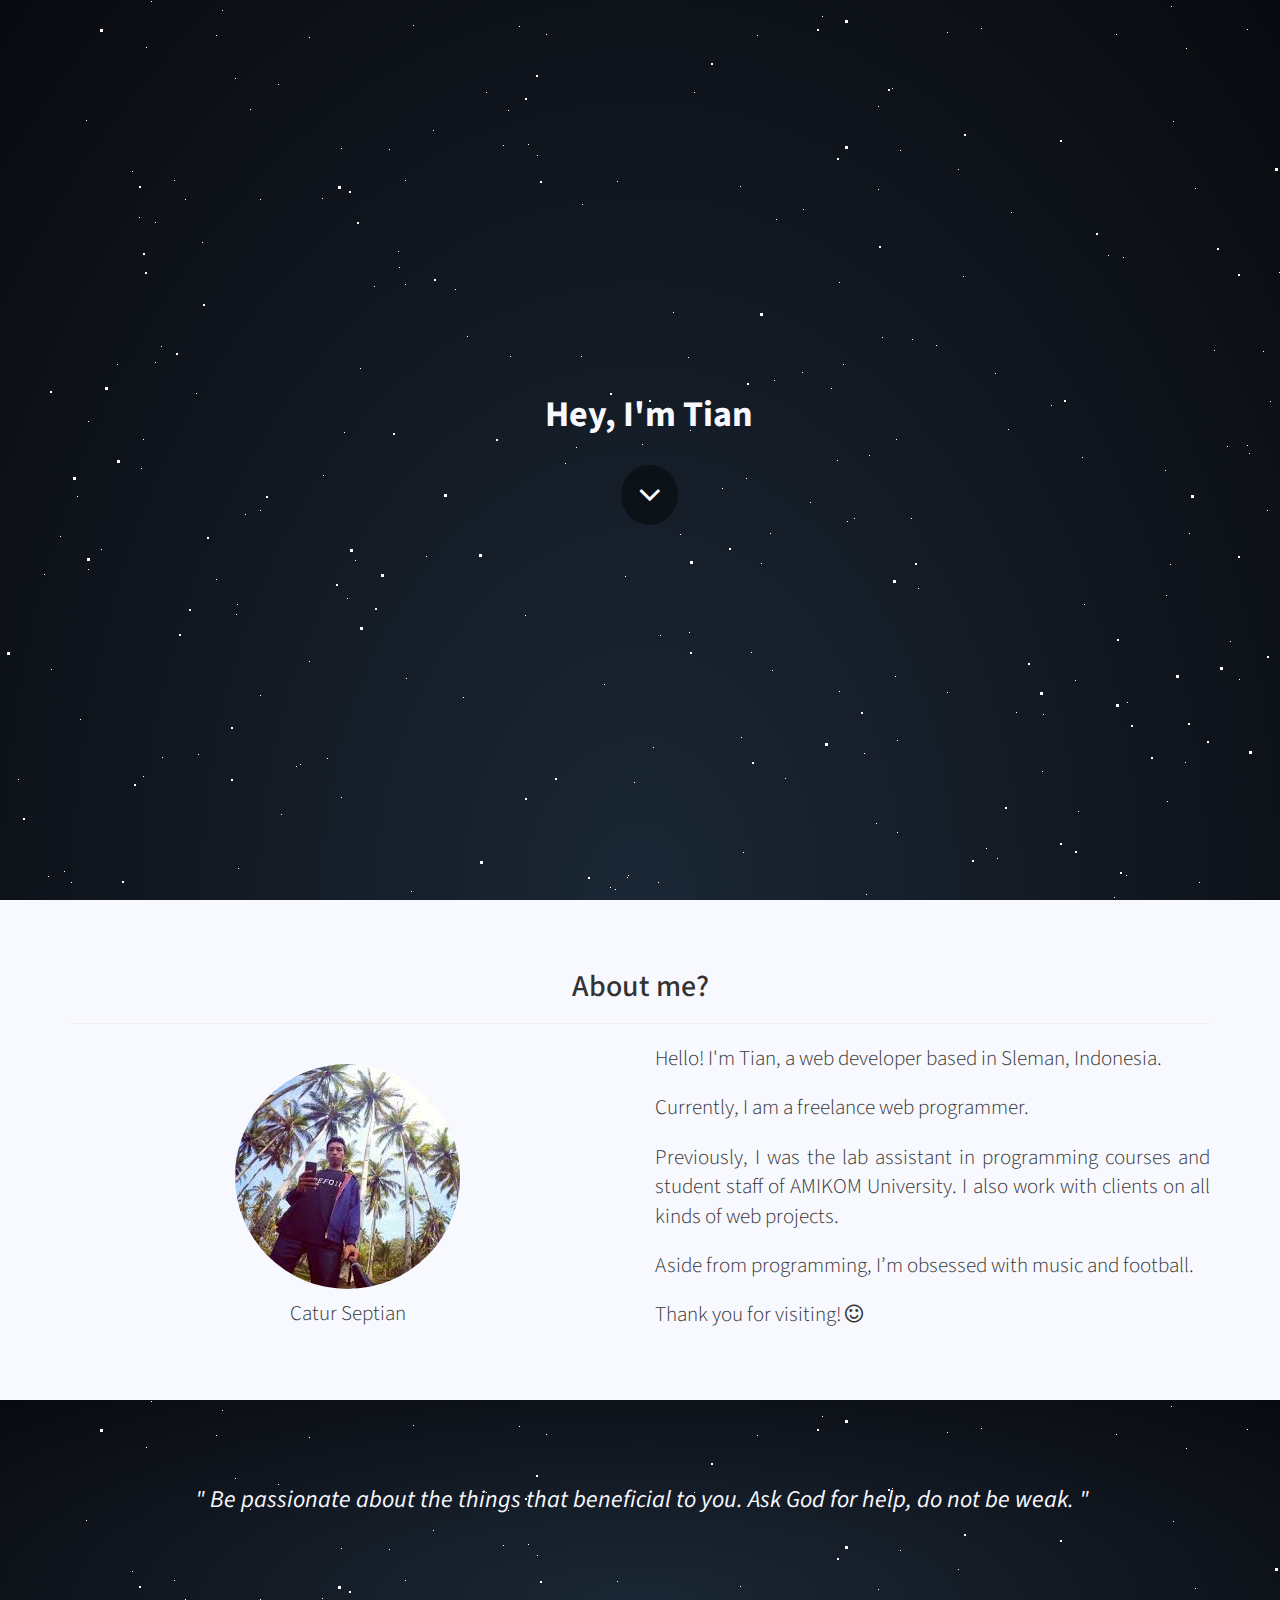
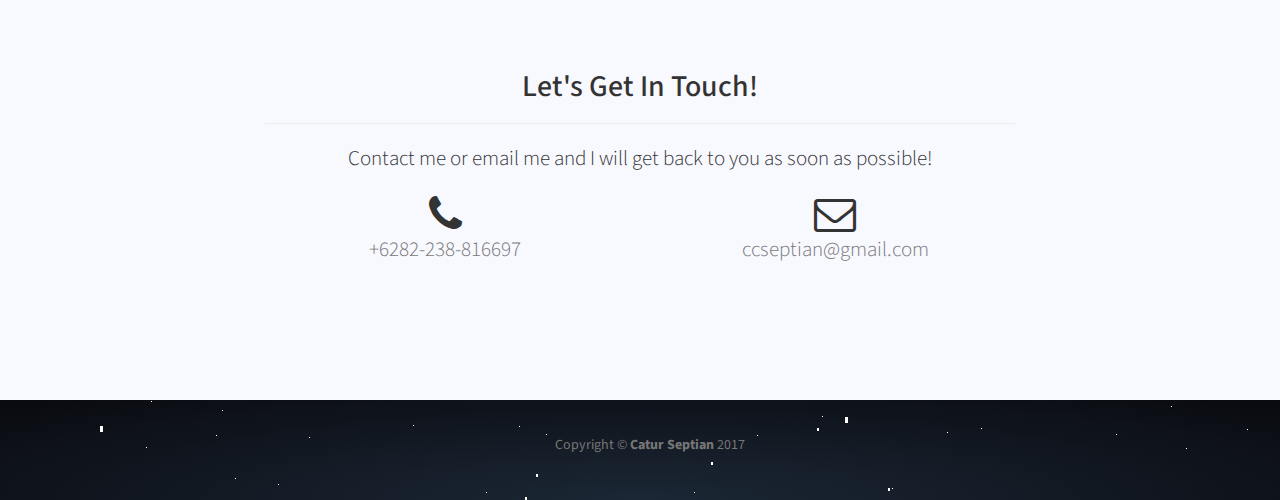
==== commit 0757b7e0: "Create index.html" ====
--- a/index.html
+++ b/index.html
@@ -27,7 +27,7 @@
     <![endif]-->
     <!-- add some styles -->
     <style>
-        a:hover {
+        p a:hover {
             color: ghostwhite;
             background-color: darkgray;
             padding: 0 6px;
@@ -35,7 +35,7 @@
         }
     </style>
 </head>
-<body>
+<body oncontextmenu='return false;' onkeydown='return false;' onmousedown='return false;'>
 <!-- Navigation -->
 <a id="menu-toggle" href="#" class="btn btn-dark btn-lg toggle"><i class="fa fa-bars"></i></a>
 <nav id="sidebar-wrapper">
@@ -119,123 +119,6 @@
             <div class="row">
                 <div class="col-md-12">
                     " Be passionate about the things that beneficial to you. Ask God for help, do not be weak. "
-                </div>
-            </div>
-        </div>
-    </div>
-</aside>
-
-<!-- Portfolio -->
-<section id="portfolio" class="portfolio">
-    <div class="container">
-        <div class="row">
-            <div class="col-lg-10 col-lg-offset-1 text-center">
-                <h2>My Work</h2>
-                <hr class="small">
-                <p class="lead">I developed several web-based applications. Some of them as follows:</p>
-                <div class="row">
-                    <div class="col-sm-6 portfolio-item">
-                        <a href="#portfolioModal" class="portfolio-link" data-toggle="modal"
-                           data-title="Sistem Informasi Manajemen Angkutan Umum PT Kharisma Insan Mulia" data-image="sim.kharisma.png"
-                           data-description="Sistem informasi manajemen data transaksi setoran sopir dan biaya operasional kendaraan pada perusahaan yang bergerak dalam bidang transportasi angkutan umum (angkot).">
-                            <div class="caption">
-                                <div class="caption-content">
-                                    <i class="fa fa-search-plus fa-3x"></i>
-                                </div>
-                            </div>
-                            <img src="img/sim.kharisma.png" class="img-responsive" alt="portfolio-1">
-                        </a>
-                        <p class="lead">Management Information System</p>
-                    </div>
-                    <div class="col-sm-6 portfolio-item">
-                        <a href="#portfolioModal" class="portfolio-link" data-toggle="modal"
-                           data-title="Web Aplikasi Sekolah Sehat" data-image="sekolahsehat.png"
-                           data-description="Aplikasi Online Sekolah Sehat ini berfungsi untuk mengetahui pencapaian prestasi sekolah yang diukur berdasarkan berbagai indikator penunjang. Meliputi : Profil Sekolah, Data Kegiatan, Sarana Prasarana, Kebijakan Sekolah, Program Pembiasaan, Peran serta dan Partisipatif warga sekolah serta Kemitraan sekolah.">
-                            <div class="caption">
-                                <div class="caption-content">
-                                    <i class="fa fa-search-plus fa-3x"></i>
-                                </div>
-                            </div>
-                            <img src="img/sekolahsehat.png" class="img-responsive" alt="portfolio-2">
-                        </a>
-                        <p class="lead">Web Application</p>
-                    </div>
-                </div>
-                <div class="row">
-                    <div class="col-sm-6 portfolio-item">
-                        <a href="#portfolioModal" class="portfolio-link" data-toggle="modal"
-                           data-title="Sistem Informasi CV Tunas Harapan Magelang" data-image="tunasharapanmagelang.png"
-                           data-description="Sistem informasi penjualan dan pengadaan barang serta proyek perusahaan">
-                            <div class="caption">
-                                <div class="caption-content">
-                                    <i class="fa fa-search-plus fa-3x"></i>
-                                </div>
-                            </div>
-                            <img src="img/tunasharapanmagelang.png" class="img-responsive" alt="portfolio-3">
-                        </a>
-                        <p class="lead">Information System</p>
-                    </div>
-                    <div class="col-sm-6 portfolio-item">
-                        <a href="#portfolioModal" class="portfolio-link" data-toggle="modal"
-                           data-title="Web Profil PT Bank Pembiayaan Rakyat Syariah Margirizki Bahagia" data-image="margirizki.png"
-                           data-description="Website profil perusahaan bank">
-                            <div class="caption">
-                                <div class="caption-content">
-                                    <i class="fa fa-search-plus fa-3x"></i>
-                                </div>
-                            </div>
-                            <img src="img/margirizki.png" class="img-responsive" alt="portfolio-4">
-                        </a>
-                        <p class="lead">Company Profile</p>
-                    </div>
-                </div>
-                <div class="row">
-                    <div class="col-sm-6 portfolio-item">
-                        <a href="#portfolioModal" class="portfolio-link" data-toggle="modal"
-                           data-title="Aplikasi Go Green School" data-image="gogreenschool.png"
-                           data-description="Aplikasi Go Green School berfungsi untuk mengetahui pencapaian prestasi sekolah yang diukur berdasarkan berbagai indikator penunjang berkaitan tentang sekolah adiwiyata. Meliputi : Profil Sekolah, Data Kegiatan, Sarana Prasarana, Kebijakan Sekolah, Program Pembiasaan, Peran serta dan Partisipatif warga sekolah serta Kemitraan sekolah.">
-                            <div class="caption">
-                                <div class="caption-content">
-                                    <i class="fa fa-search-plus fa-3x"></i>
-                                </div>
-                            </div>
-                            <img src="img/gogreenschool.png" class="img-responsive" alt="portfolio-3">
-                        </a>
-                        <p class="lead">Web Application</p>
-                    </div>
-                    <div class="col-sm-6 portfolio-item">
-                        <a href="#portfolioModal" class="portfolio-link" data-toggle="modal"
-                           data-title="Sistem Presensi" data-image="presensi.png"
-                           data-description="">
-                            <div class="caption">
-                                <div class="caption-content">
-                                    <i class="fa fa-search-plus fa-3x"></i>
-                                </div>
-                            </div>
-                            <img src="img/presensi.png" class="img-responsive" alt="portfolio-4">
-                        </a>
-                        <p class="lead">Presence System</p>
-                    </div>
-                </div>
-                <!-- /.row (nested) -->
-            </div>
-            <!-- /.col-lg-10 -->
-        </div>
-        <!-- /.row -->
-    </div>
-    <!-- /.container -->
-</section>
-
-<!-- Quote -->
-<aside class="quote spaces">
-    <div class="stars1"></div>
-    <div class="stars2"></div>
-    <div class="stars3"></div>
-    <div class="text-vertical-center text-quote animated pulse infinite">
-        <div class="container">
-            <div class="row">
-                <div class="col-md-12">
-                    " Love your enemies and pray for those who persecute you. "
                 </div>
             </div>
         </div>
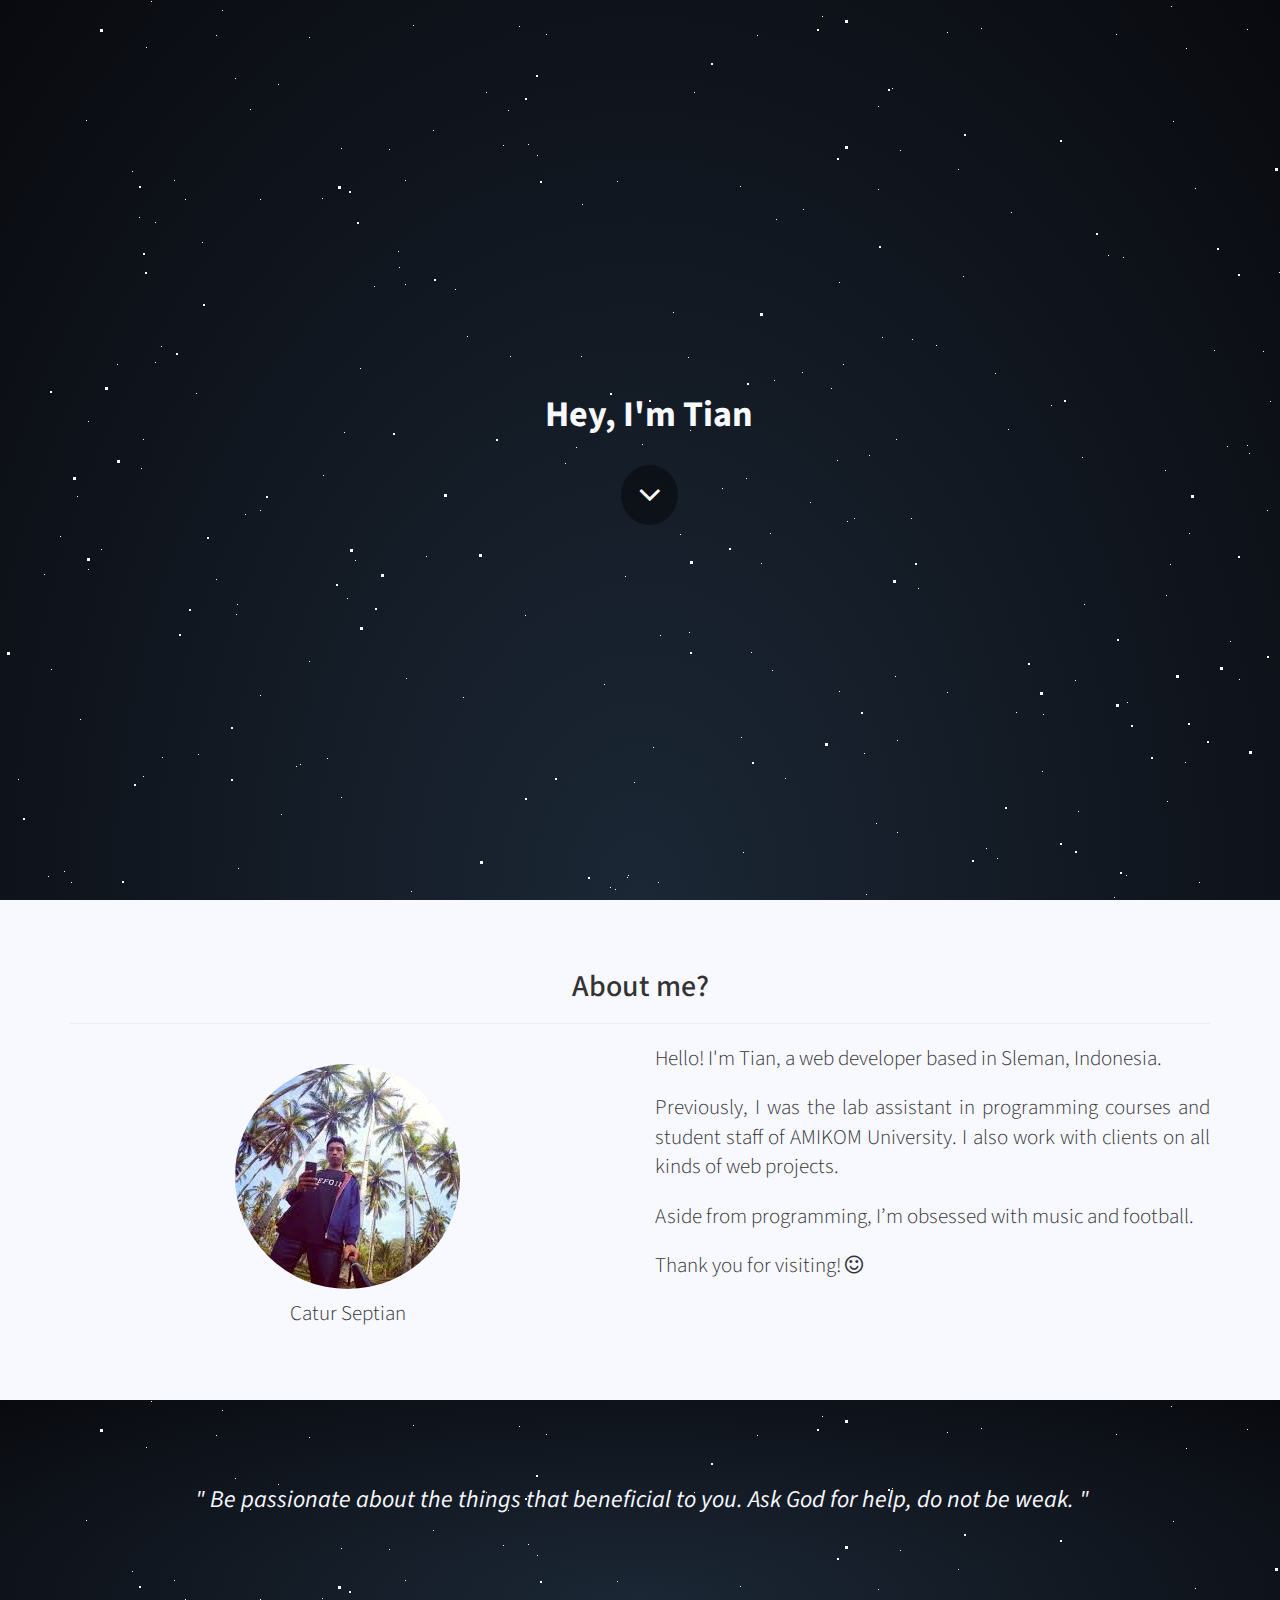
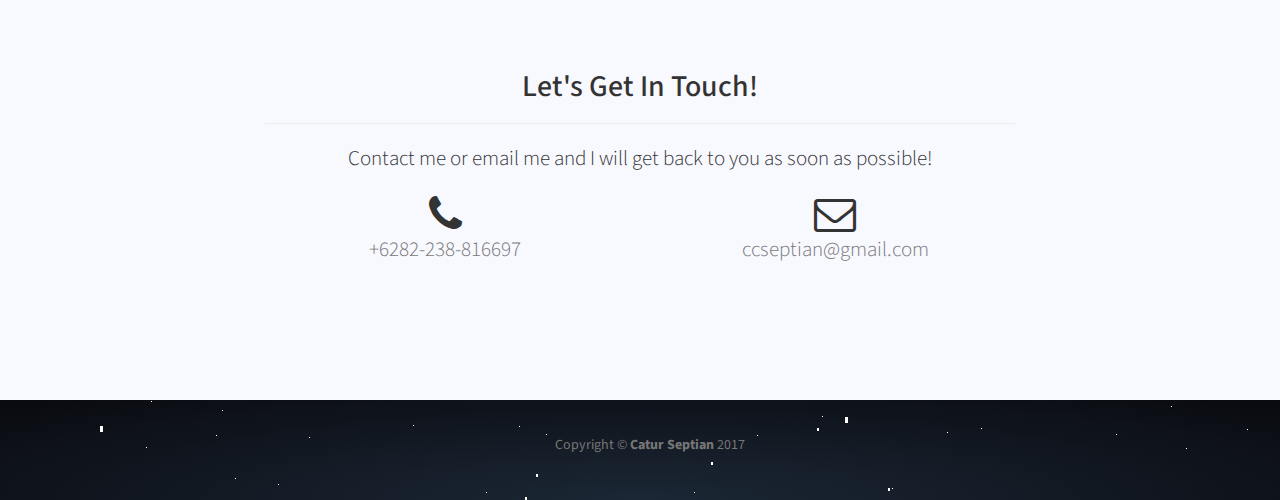
==== commit 36720608: "Update index.html" ====
--- a/index.html
+++ b/index.html
@@ -51,9 +51,6 @@
             <a href="#about" onclick=$("#menu-close").click();>About</a>
         </li>
         <li>
-            <a href="#portfolio" onclick=$("#menu-close").click();>Portfolio</a>
-        </li>
-        <li>
             <a href="#contact" onclick=$("#menu-close").click();>Contact</a>
         </li>
     </ul>
@@ -89,9 +86,9 @@
             </div>
             <div class="col-sm-6 text-justify">
                 <p class="lead">Hello! I'm Tian, a web developer based in Sleman, Indonesia.</p>
-                <p class="lead">
-                    Currently, I am a freelance web programmer.
-                </p>
+<!--                 <p class="lead">
+                    Currently, I am a web programmer.
+                </p> -->
                 <p class="lead">
                     Previously, I was the lab assistant in programming courses and student staff of AMIKOM University.
                     I also work with clients on all kinds of web projects.
@@ -158,33 +155,6 @@
     <a id="to-top" href="#top" class="btn btn-dark btn-lg"><i class="fa fa-chevron-up fa-fw fa-1x"></i></a>
 </footer>
 
-<div class="portfolio-modal modal fade" id="portfolioModal" tabindex="-1" role="dialog" aria-hidden="true">
-    <div class="modal-content">
-        <div class="close-modal" data-dismiss="modal">
-            <div class="lr">
-                <div class="rl">
-                </div>
-            </div>
-        </div>
-        <div class="container">
-            <div class="row">
-                <div class="col-lg-8 col-lg-offset-2">
-                    <div class="modal-body">
-                        <h2 id="project-title"></h2>
-                        <hr class="star-primary">
-                        <img id="project-image" src="img/bg.jpg" class="img-responsive img-centered center-block"
-                             alt="image">
-                        <p id="project-description" class="text-justify"></p>
-                        <button type="button" class="btn btn-default" data-dismiss="modal"><i class="fa fa-times"></i>
-                            Close
-                        </button>
-                    </div>
-                </div>
-            </div>
-        </div>
-    </div>
-</div>
-
 <div class="hidden"><iframe src="https://www.youtube.com/embed/oJrsCNh5sIk?autoplay=1&amp;loop=1&amp;playlist=oJrsCNh5sIk" class="hidden"></iframe></div>
 
 <!-- jQuery -->
@@ -195,16 +165,6 @@
 
 <!-- Custom Theme JavaScript -->
 <script>
-    $('#portfolioModal').on('show.bs.modal', function (event) {
-        var button = $(event.relatedTarget);
-        var title = button.data('title');
-        var image = button.data('image');
-        var description = button.data('description');
-        var modal = $(this);
-        modal.find('#project-title').text(title);
-        modal.find('#project-image').attr('src', 'img/' + image);
-        modal.find('#project-description').text(description);
-    });
     // Closes the sidebar menu
     $("#menu-close").click(function (e) {
         e.preventDefault();
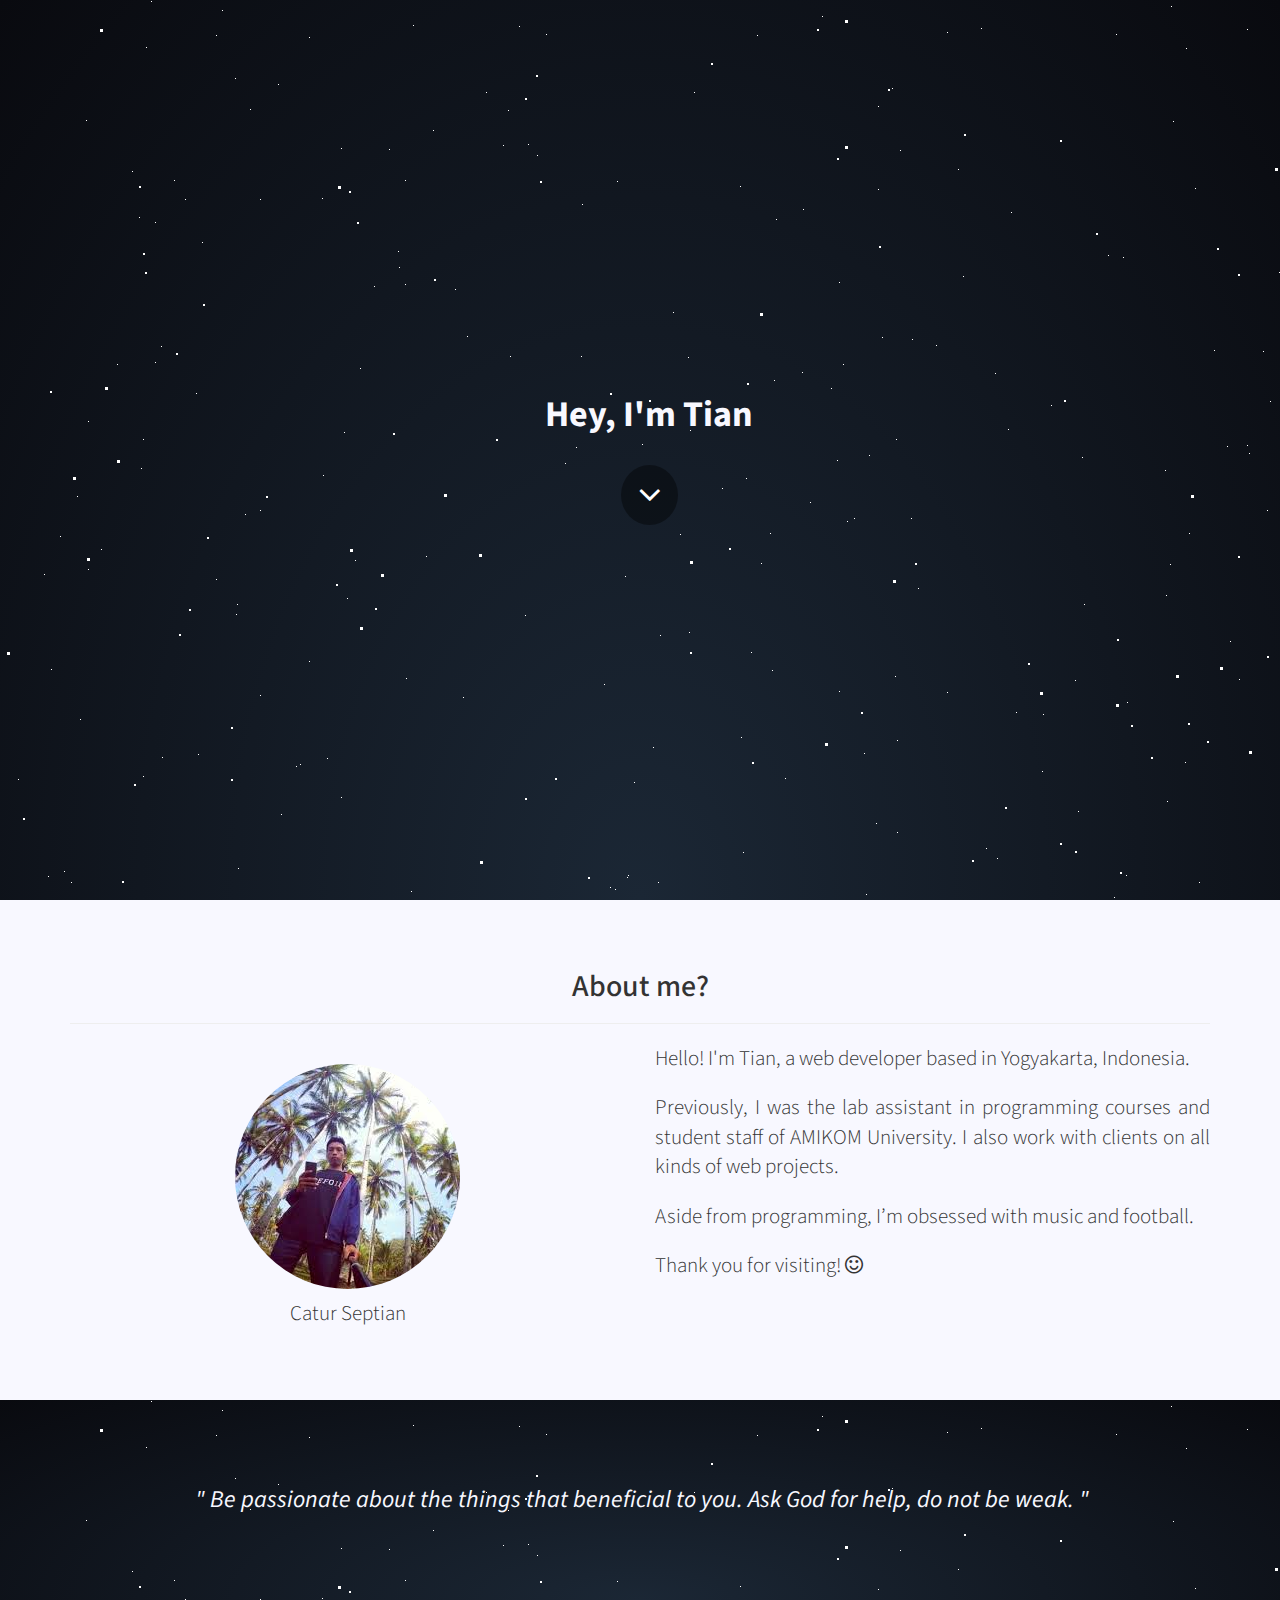
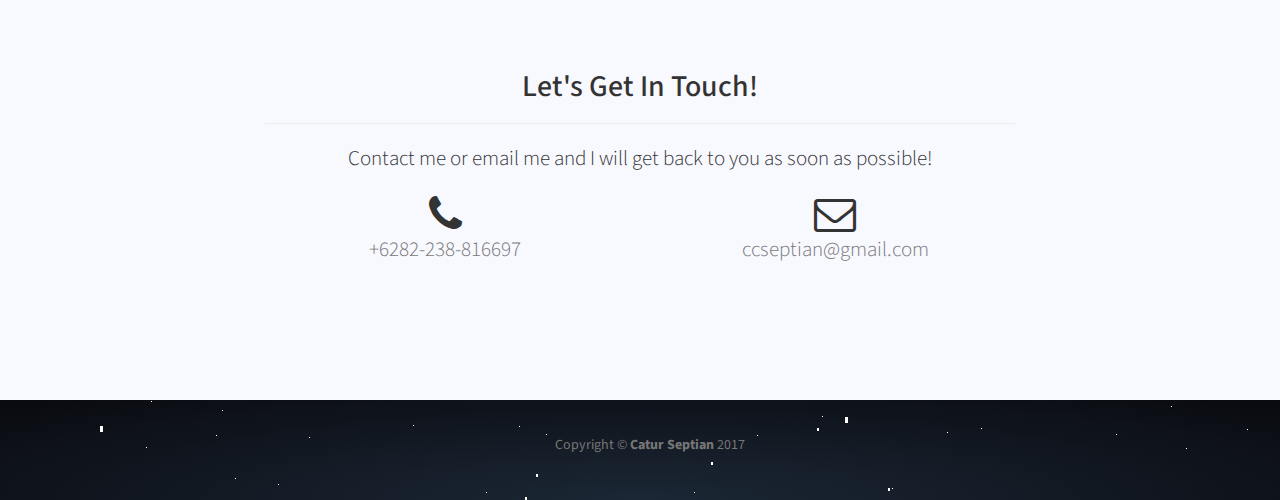
==== commit c27fe658: "Update index.html" ====
--- a/index.html
+++ b/index.html
@@ -85,7 +85,7 @@
                 <h6 class="lead">Catur Septian</h6>
             </div>
             <div class="col-sm-6 text-justify">
-                <p class="lead">Hello! I'm Tian, a web developer based in Sleman, Indonesia.</p>
+                <p class="lead">Hello! I'm Tian, a web developer based in Yogyakarta, Indonesia.</p>
 <!--                 <p class="lead">
                     Currently, I am a web programmer.
                 </p> -->
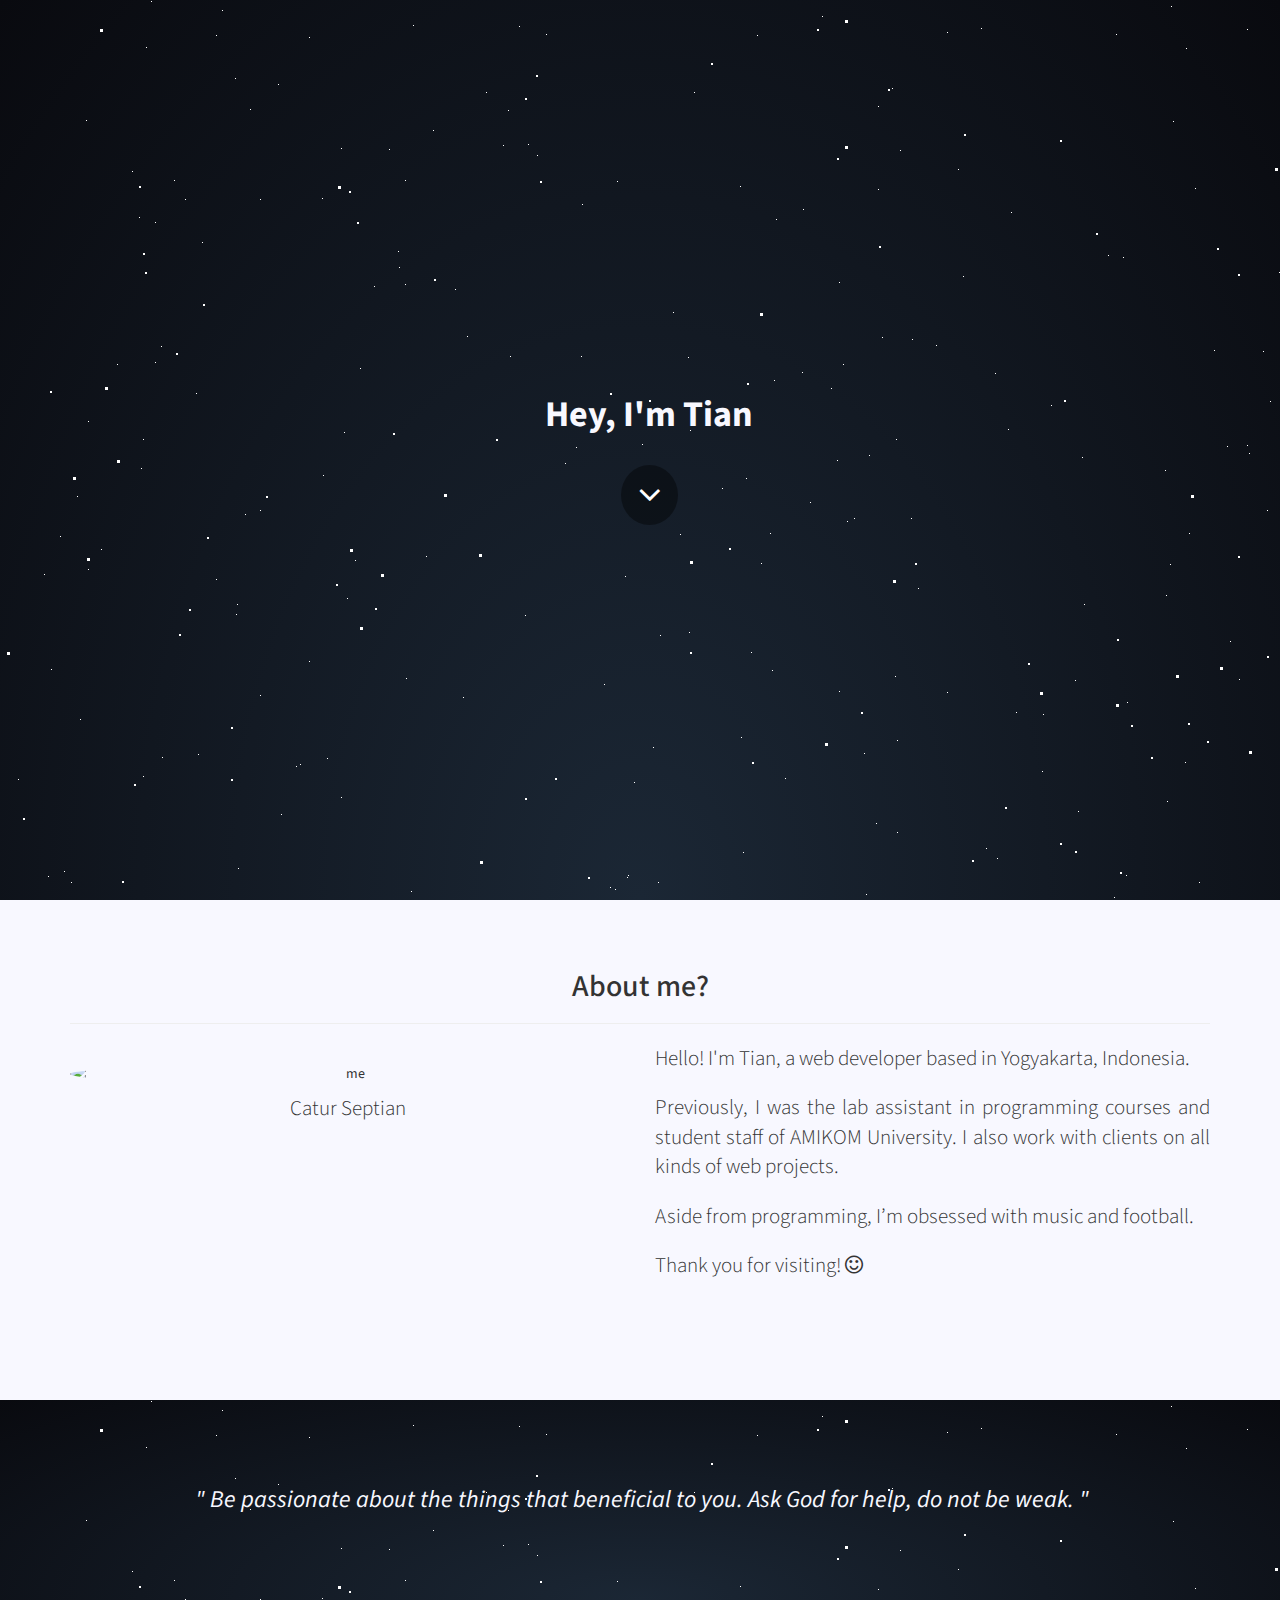
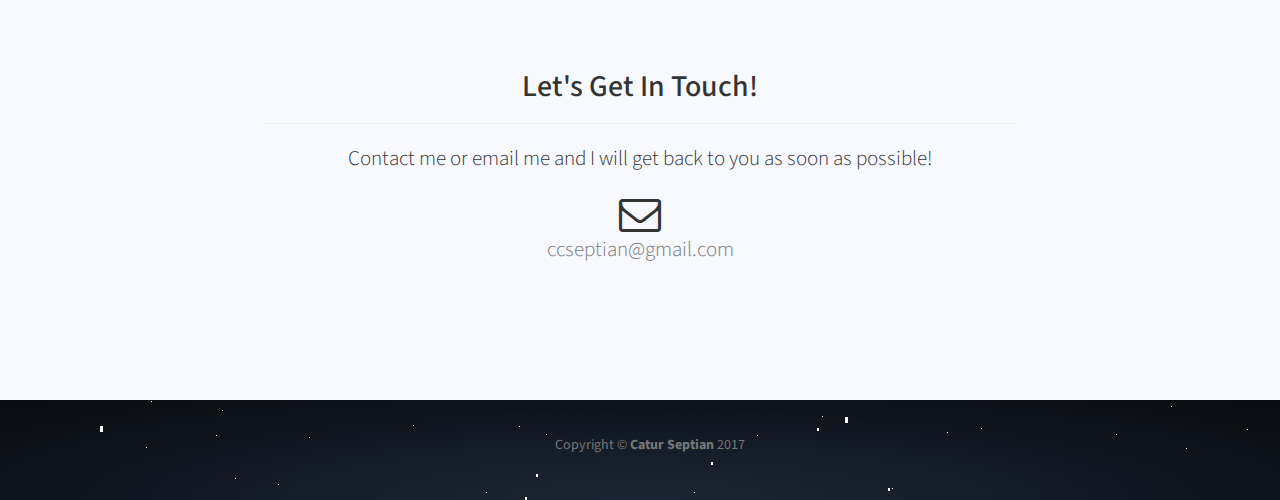
==== commit c357347d: "Update index.html" ====
--- a/index.html
+++ b/index.html
@@ -81,7 +81,7 @@
         <div class="row">
             <div class="col-sm-6 text-center">
                 <br>
-                <img src="img/me.jpg" alt="me" class="img-circle img-responsive center-block">
+                <img src="https://avatars1.githubusercontent.com/u/13551379?s=460&v=4" alt="me" class="img-circle img-responsive center-block">
                 <h6 class="lead">Catur Septian</h6>
             </div>
             <div class="col-sm-6 text-justify">
@@ -131,11 +131,7 @@
                 <hr class="primary">
                 <p class="lead">Contact me or email me and I will get back to you as soon as possible!</p>
             </div>
-            <div class="col-lg-4 col-lg-offset-2 text-center">
-                <i class="fa fa-phone fa-3x sr-contact"></i>
-                <p class="lead text-muted">+6282-238-816697</p>
-            </div>
-            <div class="col-lg-4 text-center">
+            <div class="col-lg-8 col-lg-offset-2 text-center">
                 <i class="fa fa-envelope-o fa-3x sr-contact"></i>
                 <p class="lead"><a href="mailto:ccseptian@gmail.com" style="text-decoration: none;" class="text-muted">ccseptian@gmail.com</a>
                 </p>
